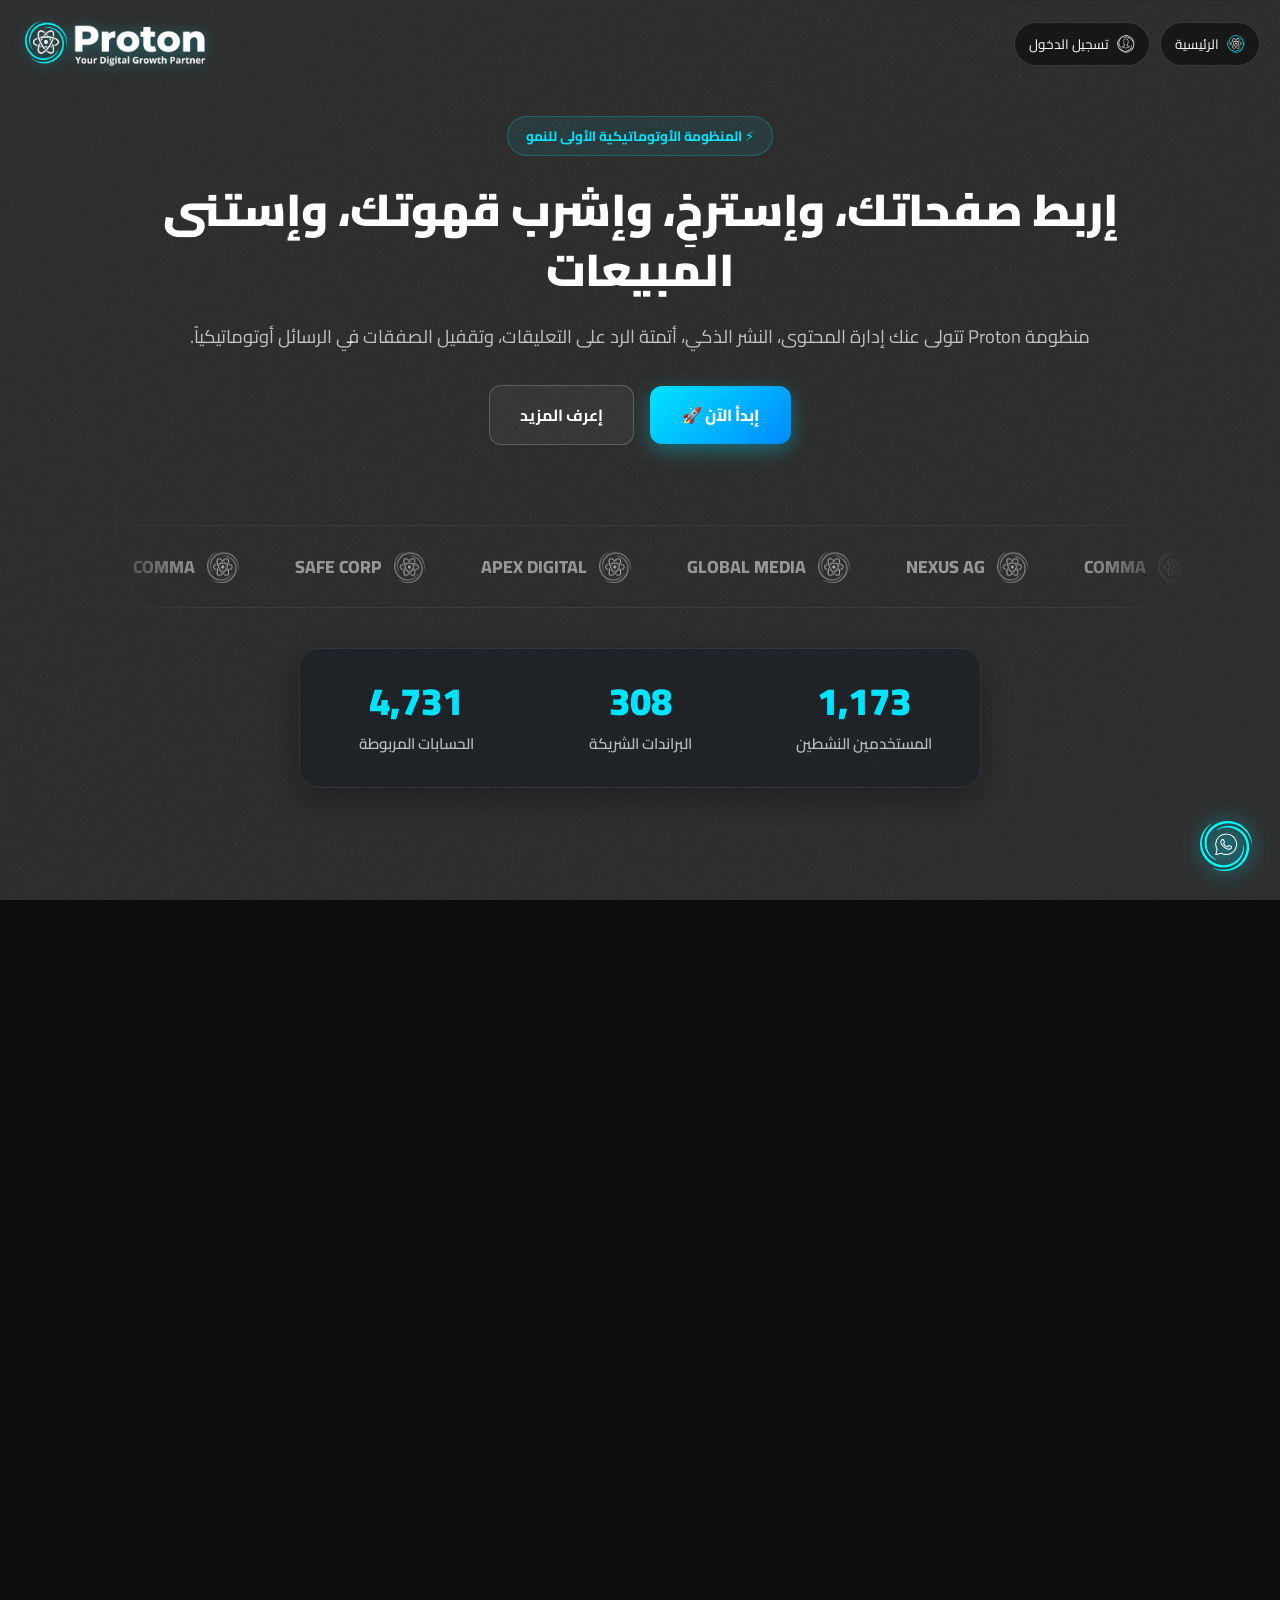
==== index.html @ 0155df87 "Update index.html" ====
<!DOCTYPE html>
<html lang="ar" dir="rtl">
<head>
    <meta charset="UTF-8">
    <meta name="viewport" content="width=device-width, initial-scale=1.0">
    <title>Proton - أتمتة أعمالك بأسلوب حديث</title>
    
    <!-- Favicon -->
    <link rel="icon" type="image/png" href="./favicon.webp">

    <!-- Google Fonts & Font Awesome -->
    <link rel="preconnect" href="https://fonts.googleapis.com">
    <link rel="preconnect" href="https://fonts.gstatic.com" crossorigin>
    <link href="https://fonts.googleapis.com/css2?family=Cairo:wght@400;600;700;800;900&display=swap" rel="stylesheet">
    <link rel="stylesheet" href="https://cdnjs.cloudflare.com/ajax/libs/font-awesome/6.5.1/css/all.min.css">
    <link rel="stylesheet" href="./style.css">
    
    <meta name="description" content="منظومة بروتون المتكاملة للهندسة الرقمية والنمو المتسارع. أتمتة النشر، الخطط التسويقية الاستراتيجية، وإدارة الصفقات للبراندات النخبوية.">
    <meta name="robots" content="index, follow">
    
    <style>
        * {
            box-sizing: border-box;
        }

        html, body {
            overflow-x: hidden !important;
            width: 100%;
            margin: 0;
            padding: 0;
            background-color: #0d1117;
            color: #fff;
            font-family: 'Cairo', sans-serif;
        }

        .main-container {
            max-width: 1280px;
            margin: 0 auto;
            padding: 0 1.2rem;
        }

        /* 1. قسم الهيرو سيكشن - تم توسيع العرض الأقصى محاذاةً مع بطاقات الإحصائيات والكروت */
        .hero-section {
            text-align: center;
            padding: 4rem 1rem 2.5rem 1rem;
            max-width: 1100px;
            margin: 0 auto;
        }

        .hero-badge {
            display: inline-block;
            background: rgba(0, 229, 255, 0.08);
            color: #00e5ff;
            border: 1px solid rgba(0, 229, 255, 0.25);
            padding: 6px 18px;
            border-radius: 30px;
            font-size: 0.85rem;
            font-weight: 700;
            margin-bottom: 1.5rem;
        }

        .hero-title {
            font-size: 2.8rem;
            font-weight: 900;
            line-height: 1.35;
            margin-bottom: 1.2rem;
            color: #ffffff;
        }

        .hero-subtitle {
            font-size: 1.15rem;
            color: rgba(255, 255, 255, 0.7);
            line-height: 1.8;
            margin-bottom: 2rem;
            max-width: 950px;
            margin-left: auto;
            margin-right: auto;
        }

        .hero-cta-group {
            display: flex;
            justify-content: center;
            align-items: center;
            gap: 1rem;
            margin-bottom: 2.5rem;
            flex-wrap: wrap;
        }

        .btn-start-now {
            background: linear-gradient(135deg, #00e5ff 0%, #0088ff 100%);
            color: #fff;
            padding: 14px 32px;
            border-radius: 12px;
            font-weight: 800;
            text-decoration: none;
            box-shadow: 0 6px 20px rgba(0, 229, 255, 0.35);
            transition: all 0.3s ease;
            display: inline-flex;
            align-items: center;
            gap: 8px;
        }

        .btn-start-now:hover {
            transform: translateY(-2px);
            box-shadow: 0 8px 25px rgba(0, 229, 255, 0.5);
        }

        .btn-learn-more {
            background: rgba(255, 255, 255, 0.05);
            color: #fff;
            border: 1px solid rgba(255, 255, 255, 0.2);
            padding: 14px 30px;
            border-radius: 12px;
            font-weight: 700;
            text-decoration: none;
            transition: all 0.3s ease;
        }

        .btn-learn-more:hover {
            background: rgba(255, 255, 255, 0.1);
            border-color: rgba(255, 255, 255, 0.4);
        }

        /* 2. شريط البراندات المتحرك - العرض الموسع المطابق للخط الأحمر */
        .brands-ticker-wrapper {
            width: 100%;
            max-width: 1100px;
            margin: 0 auto 2.5rem auto;
            overflow: hidden;
            padding: 1.5rem 0;
            border-top: 1px solid rgba(255, 255, 255, 0.06);
            border-bottom: 1px solid rgba(255, 255, 255, 0.06);
            mask-image: linear-gradient(to right, transparent, black 10%, black 90%, transparent);
            -webkit-mask-image: linear-gradient(to right, transparent, black 10%, black 90%, transparent);
        }

        .brands-track {
            display: flex;
            align-items: center;
            justify-content: space-between;
            gap: 3.5rem;
            width: max-content;
            animation: scrollTicker 25s linear infinite;
        }

        .brand-item {
            display: flex;
            align-items: center;
            gap: 12px;
            font-size: 1.1rem;
            font-weight: 800;
            color: rgba(255, 255, 255, 0.5);
            white-space: nowrap;
        }

        .brand-logo-img {
            height: 32px;
            width: auto;
            object-fit: contain;
            filter: grayscale(100%) opacity(0.6);
            transition: filter 0.3s ease;
        }

        .brand-item:hover .brand-logo-img {
            filter: grayscale(0%) opacity(1);
        }

        @keyframes scrollTicker {
            0% { transform: translateX(0); }
            100% { transform: translateX(50%); }
        }

        /* 3. العدادات الحية */
        .stats-counter-bar {
            display: flex;
            justify-content: space-around;
            align-items: center;
            background: rgba(22, 27, 34, 0.6);
            border: 1px solid #30363d;
            border-radius: 20px;
            padding: 1.8rem 1rem;
            margin-bottom: 4.5rem;
            gap: 1.5rem;
            flex-wrap: wrap;
            box-shadow: 0 10px 30px rgba(0,0,0,0.3);
        }

        .stat-card {
            text-align: center;
            flex: 1;
            min-width: 200px;
        }

        .stat-number {
            font-size: 2.4rem;
            font-weight: 900;
            color: #00e5ff;
            line-height: 1.2;
            margin-bottom: 0.3rem;
        }

        .stat-label {
            font-size: 0.95rem;
            color: rgba(255, 255, 255, 0.7);
            font-weight: 600;
        }

        /* 4. الكروت الضخمة الهيكلية */
        .big-cards-container {
            display: flex;
            flex-direction: column;
            gap: 3.5rem;
            margin-bottom: 5rem;
        }

        .n8n-big-card {
            background: #161b22;
            border: 1px solid #30363d;
            border-radius: 24px;
            padding: 2.5rem;
            display: flex;
            align-items: center;
            gap: 3rem;
            position: relative;
            overflow: hidden;
            box-shadow: 0 20px 40px rgba(0,0,0,0.5);
            opacity: 0;
            transform: translateY(40px);
            transition: transform 1s cubic-bezier(0.16, 1, 0.3, 1), opacity 1s ease;
        }

        .n8n-big-card.animate-in {
            opacity: 1;
            transform: translateY(0);
        }

        .card-content-side {
            flex: 1;
            z-index: 2;
        }

        .card-tags {
            display: flex;
            gap: 8px;
            margin-bottom: 1.2rem;
            flex-wrap: wrap;
        }

        .card-tag {
            background: rgba(255, 255, 255, 0.08);
            border: 1px solid rgba(255, 255, 255, 0.15);
            padding: 4px 12px;
            border-radius: 20px;
            font-size: 0.75rem;
            font-weight: 700;
            color: #8b949e;
        }

        .card-tag.active {
            background: rgba(0, 229, 255, 0.15);
            border-color: rgba(0, 229, 255, 0.4);
            color: #00e5ff;
        }

        .card-title {
            font-size: 1.9rem;
            font-weight: 800;
            margin-bottom: 1rem;
            line-height: 1.35;
        }

        .card-desc {
            font-size: 0.98rem;
            color: rgba(255, 255, 255, 0.7);
            line-height: 1.8;
            margin-bottom: 1.5rem;
        }

        /* لوحة العرض البصرية */
        .card-visual-side {
            flex: 1.4;
            background: #0d1117;
            border: 1px solid rgba(255, 255, 255, 0.1);
            border-radius: 18px;
            padding: 2.5rem 1.5rem;
            min-height: 340px;
            display: flex;
            align-items: center;
            justify-content: center;
            position: relative;
            background-image: radial-gradient(rgba(255, 255, 255, 0.12) 1px, transparent 1px);
            background-size: 16px 16px;
            width: 100%;
        }

        .workflow-canvas {
            display: flex;
            align-items: center;
            justify-content: center;
            width: 100%;
            position: relative;
            gap: 0;
            direction: rtl;
        }

        .node-box {
            background: #161b22;
            border: 1px solid #30363d;
            padding: 11px 16px;
            height: 42px; /* تثبيت الارتفاع لضبط المركز تماماً مع خطوط الـ SVG */
            border-radius: 12px;
            font-size: 0.85rem;
            font-weight: 700;
            display: flex;
            align-items: center;
            justify-content: center;
            gap: 8px;
            box-shadow: 0 8px 20px rgba(0,0,0,0.5);
            z-index: 2;
            white-space: nowrap;
            transition: border-color 0.3s;
        }

        .node-box:hover {
            border-color: rgba(0, 229, 255, 0.5);
        }

        .node-icon-img {
            width: 15px;
            height: 15px;
            object-fit: contain;
        }

        .node-connector-line {
            width: 50px;
            height: 2px;
            background: linear-gradient(270deg, #00e5ff, #0088ff);
            position: relative;
            flex-shrink: 0;
        }

        .node-connector-line::after {
            content: '';
            position: absolute;
            width: 6px;
            height: 6px;
            background: #00e5ff;
            border-radius: 50%;
            top: -2px;
            right: 50%;
            box-shadow: 0 0 8px #00e5ff;
        }

        /* ضبط الأبعاد الهندسية الدقيقة للخط القوسي لتتصل بمنتصف المستطيلات تماماً */
        .branch-tree-wrapper {
            display: flex;
            align-items: center;
            position: relative;
            width: 50px;
            height: 112px; /* الارتفاع الدقيق للتوسط الهيكلي */
            flex-shrink: 0;
        }

        .branch-lines-svg {
            width: 100%;
            height: 100%;
            overflow: visible;
        }

        /* تباعد رأسي مضبوط يضمن التماس بمنتصف الضلع الجانبي للمستطيل */
        .multi-branch-group {
            display: flex;
            flex-direction: column;
            gap: 28px;
            z-index: 2;
        }

        .mobile-connector, .mobile-branch-svg {
            display: none;
        }

        /* 5. قسم استراتيجية التسعير */
        .pricing-services-section {
            padding: 3rem 0 5rem 0;
            text-align: center;
        }

        .pricing-header h2 {
            font-size: 2.2rem;
            font-weight: 800;
            margin-bottom: 0.6rem;
        }

        .pricing-header p {
            color: rgba(255, 255, 255, 0.65);
            margin-bottom: 2.5rem;
        }

        .platform-pricing-card {
            background: #161b22;
            border: 1px solid #30363d;
            border-radius: 22px;
            padding: 2rem;
            max-width: 700px;
            margin: 0 auto;
            box-shadow: 0 15px 35px rgba(0,0,0,0.4);
            text-align: right;
        }

        .platform-card-header {
            display: flex;
            align-items: center;
            justify-content: space-between;
            border-bottom: 1px solid rgba(255,255,255,0.08);
            padding-bottom: 1rem;
            margin-bottom: 1.5rem;
        }

        .platform-title-group {
            display: flex;
            align-items: center;
            gap: 12px;
        }

        .platform-title-group h3 {
            margin: 0;
            font-size: 1.3rem;
            font-weight: 800;
        }

        .platform-icon-badge {
            width: 38px;
            height: 38px;
            background: rgba(255,255,255,0.05);
            border: 1px solid rgba(255,255,255,0.15);
            border-radius: 50%;
            display: flex;
            align-items: center;
            justify-content: center;
            font-size: 1.2rem;
        }

        .service-item-row {
            display: flex;
            align-items: center;
            justify-content: space-between;
            background: #0d1117;
            border: 1px solid rgba(255,255,255,0.08);
            padding: 14px 18px;
            border-radius: 14px;
            margin-bottom: 1rem;
            gap: 15px;
        }

        .service-info {
            display: flex;
            align-items: flex-start;
            gap: 10px;
            font-size: 0.95rem;
        }

        .service-text-group {
            display: flex;
            flex-direction: column;
            gap: 4px;
        }

        .service-title {
            font-weight: 800;
            color: #ffffff;
        }

        .service-subtext {
            color: #7ee787;
            font-size: 0.75rem;
            font-weight: 700;
            margin: 0;
            line-height: 1.4;
        }

        .service-price-tag {
            color: #00e5ff;
            font-weight: 800;
            font-size: 1.1rem;
            white-space: nowrap;
            align-self: flex-start;
            margin-top: 2px;
        }

        /* تخصيص شريط التمرير (Scrollbar) */
        ::-webkit-scrollbar {
            width: 8px;
        }

        ::-webkit-scrollbar-track {
            background: transparent !important;
        }

        ::-webkit-scrollbar-thumb {
            background: rgba(255, 255, 255, 0.15);
            border: 1px solid rgba(255, 255, 255, 0.2);
            border-radius: 10px;
        }

        ::-webkit-scrollbar-thumb:hover {
            background: rgba(255, 255, 255, 0.25);
            border-color: rgba(255, 255, 255, 0.4);
        }

        /* التكيف الرأسي للموبايل */
        @media (max-width: 992px) {
            .n8n-big-card {
                flex-direction: column;
                padding: 1.8rem 1.2rem;
                gap: 2rem;
            }
            
            .hero-title {
                font-size: 1.8rem;
            }

            .card-visual-side {
                width: 100%;
                padding: 1.8rem 0.8rem;
            }

            .workflow-canvas {
                flex-direction: column !important;
                align-items: center !important;
                width: 100%;
                gap: 0;
            }

            .node-connector-line, .branch-tree-wrapper {
                display: none !important;
            }

            .mobile-connector {
                display: block !important;
                width: 2px;
                height: 24px;
                background: linear-gradient(180deg, #00e5ff, #0088ff);
                margin: 0 auto;
                position: relative;
            }

            .mobile-connector::after {
                content: '';
                position: absolute;
                width: 6px;
                height: 6px;
                background: #00e5ff;
                border-radius: 50%;
                left: -2px;
                top: 50%;
                transform: translateY(-50%);
                box-shadow: 0 0 6px #00e5ff;
            }

            .mobile-branch-svg {
                display: block !important;
                width: 100%;
                max-width: 260px;
                height: 32px;
                margin: 0 auto;
            }

            .node-box {
                width: 100%;
                max-width: 220px;
                text-align: center;
                height: auto;
            }

            .multi-branch-group {
                display: flex !important;
                flex-direction: row !important;
                justify-content: center !important;
                gap: 10px !important;
                width: 100%;
                max-width: 320px;
            }

            .multi-branch-group .node-box {
                flex: 1;
                font-size: 0.72rem;
                padding: 9px 6px;
                max-width: 150px;
            }

            .service-item-row {
                flex-direction: row;
                align-items: center;
                justify-content: space-between;
            }

            .service-price-tag {
                align-self: flex-start;
                margin-top: 2px;
            }
        }
    </style>
</head>
<body>

    <div class="top-header"></div>

    <div class="main-container">

        <!-- 1. الهيرو سيكشن الموسع والمحاذى بامتياز -->
        <section class="hero-section">
            <div class="hero-badge">⚡ المنظومة الأوتوماتيكية الأولى للنمو</div>
            <h1 class="hero-title">إربط صفحاتك، وإسترخِ، وإشرب قهوتك، وإستنى المبيعات</h1>
            <p class="hero-subtitle">
                منظومة Proton تتولى عنك إدارة المحتوى، النشر الذكي، أتمتة الرد على التعليقات، وتقفيل الصفقات في الرسائل أوتوماتيكياً.
            </p>
            <div class="hero-cta-group">
                <a href="./connect-social.html" class="btn-start-now">إبدأ الآن 🚀</a>
                <a href="#workflow-section" class="btn-learn-more">إعرف المزيد</a>
            </div>
        </section>

        <!-- 2. شريط البراندات المتحرك بنفس العرض الموسع محاذاة للخط الأحمر -->
        <div class="brands-ticker-wrapper">
            <div class="brands-track">
                <div class="brand-item"><img src="./logo_icon.webp" class="brand-logo-img" alt="Brand 1" onerror="this.style.display='none'"> COMMA</div>
                <div class="brand-item"><img src="./logo_icon.webp" class="brand-logo-img" alt="Brand 2" onerror="this.style.display='none'"> NEXUS AG</div>
                <div class="brand-item"><img src="./logo_icon.webp" class="brand-logo-img" alt="Brand 3" onerror="this.style.display='none'"> GLOBAL MEDIA</div>
                <div class="brand-item"><img src="./logo_icon.webp" class="brand-logo-img" alt="Brand 4" onerror="this.style.display='none'"> APEX DIGITAL</div>
                <div class="brand-item"><img src="./logo_icon.webp" class="brand-logo-img" alt="Brand 5" onerror="this.style.display='none'"> SAFE CORP</div>
                <div class="brand-item"><img src="./logo_icon.webp" class="brand-logo-img" alt="Brand 1" onerror="this.style.display='none'"> COMMA</div>
                <div class="brand-item"><img src="./logo_icon.webp" class="brand-logo-img" alt="Brand 2" onerror="this.style.display='none'"> NEXUS AG</div>
            </div>
        </div>

        <!-- 3. عداد الإحصائيات الحية -->
        <div class="stats-counter-bar">
            <div class="stat-card">
                <div class="stat-number" id="counter-users">0</div>
                <div class="stat-label">المستخدمين النشطين</div>
            </div>
            <div class="stat-card">
                <div class="stat-number" id="counter-brands">0</div>
                <div class="stat-label">البراندات الشريكة</div>
            </div>
            <div class="stat-card">
                <div class="stat-number" id="counter-accounts">0</div>
                <div class="stat-label">الحسابات المربوطة</div>
            </div>
        </div>

        <!-- 4. الكروت الضخمة الهيكلية -->
        <section id="workflow-section" class="big-cards-container">

            <!-- كارت 1: النشر والرد الفوري -->
            <div class="n8n-big-card">
                <div class="card-content-side">
                    <div class="card-tags">
                        <span class="card-tag active">PUBLISHING</span>
                        <span class="card-tag">AUTO-DM</span>
                        <span class="card-tag">AI-RESPONSE</span>
                    </div>
                    <h2 class="card-title">كيف تتم أتمتة دورة النشر والرد الفوري مع Proton؟</h2>
                    <p class="card-desc">
                        بمجرد جدولة المحتوى، تقوم المنظومة بنشره في الأوقات المثالية، والرد اللحظي على كل تعليق وإرسال التفاصيل فوراً إلى الرسائل الخاصة بالعميل.
                    </p>
                    <a href="./publishing-automation.html" class="btn-link-action" style="color: #00e5ff; text-decoration: none; font-weight: 700;">شاهد التفاصيل <i class="fa-solid fa-arrow-left"></i></a>
                </div>
                <div class="card-visual-side">
                    <div class="workflow-canvas">
                        <div class="node-box">
                            <img src="./home.png" class="node-icon-img" alt="Logo" onerror="this.src='./favicon.png'">
                            منشور جديد
                        </div>

                        <div class="mobile-connector"></div>
                        <div class="node-connector-line"></div>

                        <div class="node-box">
                            <img src="./home.png" class="node-icon-img" alt="Logo" onerror="this.src='./favicon.png'">
                            تحليل التعليق
                        </div>

                        <svg class="mobile-branch-svg" viewBox="0 0 200 32" fill="none">
                            <path d="M100 0 L100 12 C100 22, 40 12, 40 32" stroke="#00e5ff" stroke-width="2"/>
                            <path d="M100 0 L100 12 C100 22, 160 12, 160 32" stroke="#00e5ff" stroke-width="2"/>
                            <circle cx="100" cy="0" r="3" fill="#00e5ff"/>
                        </svg>

                        <!-- القوس التشعبي بدقة متناهية يتصل بمنتصف المستطيلات تماماً -->
                        <div class="branch-tree-wrapper">
                            <svg class="branch-lines-svg" viewBox="0 0 50 112" fill="none">
                                <path d="M0 21 C 50 21, 25 56, 50 56" stroke="#00e5ff" stroke-width="2" />
                                <path d="M0 91 C 50 91, 25 56, 50 56" stroke="#00e5ff" stroke-width="2" />
                                <circle cx="50" cy="56" r="3.5" fill="#00e5ff" />
                            </svg>
                        </div>

                        <div class="multi-branch-group">
                            <div class="node-box">
                                <img src="./home.png" class="node-icon-img" alt="Logo" onerror="this.src='./favicon.png'">
                                إرسال DM
                            </div>
                            <div class="node-box">
                                <img src="./home.png" class="node-icon-img" alt="Logo" onerror="this.src='./favicon.png'">
                                إرسال رابط
                            </div>
                        </div>
                    </div>
                </div>
            </div>

            <!-- كارت 2: إدارة المبيعات وتقفيل الصفقات -->
            <div class="n8n-big-card">
                <div class="card-content-side">
                    <div class="card-tags">
                        <span class="card-tag active">SALES PIPELINE</span>
                        <span class="card-tag">CONVERSION</span>
                    </div>
                    <h2 class="card-title">أتمتة المحادثات وتقفيل الصفقات بدون تدخل بشري</h2>
                    <p class="card-desc">
                        نظام ذكي يحلل استفسارات العميل داخل الرسائل، ويقدم له الحلول المناسبة فوراً للوصول لمرحلة إتمام الشراء بكفاءة وسرعة.
                    </p>
                    <a href="./deals-automation.html" class="btn-link-action" style="color: #00e5ff; text-decoration: none; font-weight: 700;">استكشف نظام الصفقات <i class="fa-solid fa-arrow-left"></i></a>
                </div>
                <div class="card-visual-side">
                    <div class="workflow-canvas">
                        <div class="node-box">
                            <img src="./home.png" class="node-icon-img" alt="Logo" onerror="this.src='./favicon.png'">
                            رسالة العميل
                        </div>

                        <div class="mobile-connector"></div>
                        <div class="node-connector-line"></div>

                        <div class="node-box">
                            <img src="./home.png" class="node-icon-img" alt="Logo" onerror="this.src='./favicon.png'">
                            تحديد الاحتياج
                        </div>

                        <div class="mobile-connector"></div>
                        <div class="node-connector-line"></div>

                        <div class="node-box">
                            <img src="./home.png" class="node-icon-img" alt="Logo" onerror="this.src='./favicon.png'">
                            رد آلي فوري
                        </div>

                        <svg class="mobile-branch-svg" viewBox="0 0 200 32" fill="none">
                            <path d="M100 0 L100 12 C100 22, 40 12, 40 32" stroke="#00e5ff" stroke-width="2"/>
                            <path d="M100 0 L100 12 C100 22, 160 12, 160 32" stroke="#00e5ff" stroke-width="2"/>
                            <circle cx="100" cy="0" r="3" fill="#00e5ff"/>
                        </svg>

                        <!-- القوس التشعبي بدقة متناهية يتصل بمنتصف المستطيلات تماماً -->
                        <div class="branch-tree-wrapper">
                            <svg class="branch-lines-svg" viewBox="0 0 50 112" fill="none">
                                <path d="M0 21 C 50 21, 25 56, 50 56" stroke="#00e5ff" stroke-width="2" />
                                <path d="M0 91 C 50 91, 25 56, 50 56" stroke="#00e5ff" stroke-width="2" />
                                <circle cx="50" cy="56" r="3.5" fill="#00e5ff" />
                            </svg>
                        </div>

                        <div class="multi-branch-group">
                            <div class="node-box">
                                <img src="./home.png" class="node-icon-img" alt="Logo" onerror="this.src='./favicon.png'">
                                إرسال الفاتورة
                            </div>
                            <div class="node-box" style="border-color: #00e5ff;">
                                <img src="./home.png" class="node-icon-img" alt="Logo" onerror="this.src='./favicon.png'">
                                صفقة ناجحة 🎉
                            </div>
                        </div>
                    </div>
                </div>
            </div>

        </section>

        <!-- 5. قسم استراتيجية التسعير -->
        <section class="pricing-services-section">
            <div class="pricing-header">
                <h2>استراتيجية التسعير والخدمات</h2>
                <p>حدد الخدمات المطلوبة لكل منصة على حدة بدقة ومرونة كاملة</p>
            </div>

            <div class="platform-pricing-card">
                <div class="platform-card-header">
                    <div class="platform-title-group">
                        <div class="platform-icon-badge"><i class="fa-brands fa-tiktok" style="color:#00e5ff;"></i></div>
                        <h3>تحديد خدمات المنصة</h3>
                    </div>
                    <span style="color: #7ee787; font-size: 0.85rem; font-weight: 700;">تسعير شهري</span>
                </div>

                <div class="service-item-row">
            <div class="service-info">
                <div class="service-text-group">
                    <span class="service-title">
                        <img src="./Blog-W.webp" class="service-icon" alt="Check" style="width: 18px; height: 18px; margin-left: 8px; vertical-align: middle;">
                        إدارة المحتوى
                    </span>
                    <p class="service-subtext">يشمل خطة وكتابة المحتوى والنشر</p>
                </div>
            </div>
            <div class="service-price-tag">EGP 5000</div>
        </div>

                <div class="service-item-row">
                    <div class="service-info">
                        <i class="fa-solid fa-square-check" style="color: #00e5ff; margin-top: 3px;"></i>
                        <div class="service-text-group">
                            <span class="service-title">إدارة الريلز</span>
                            <p class="service-subtext">يشمل التصوير والمونتاج والمؤثرات</p>
                        </div>
                    </div>
                    <div class="service-price-tag">EGP 1500 / ريل</div>
                </div>

                <div class="service-item-row">
                    <div class="service-info">
                        <i class="fa-solid fa-square-check" style="color: #00e5ff; margin-top: 3px;"></i>
                        <div class="service-text-group">
                            <span class="service-title">إدارة التعليقات</span>
                            <p class="service-subtext">يشمل التفاعل والرد على التعليقات</p>
                        </div>
                    </div>
                    <div class="service-price-tag">EGP 3000</div>
                </div>

                <div class="service-item-row">
                    <div class="service-info">
                        <i class="fa-solid fa-square-check" style="color: #00e5ff; margin-top: 3px;"></i>
                        <div class="service-text-group">
                            <span class="service-title">إدارة الرسائل</span>
                            <p class="service-subtext">يشمل التحليل والرد وتقفيل المبيعات</p>
                        </div>
                    </div>
                    <div class="service-price-tag">EGP 4500</div>
                </div>

                <a href="./connect-social.html" class="btn-start-now" style="width: 100%; justify-content: center; margin-top: 1.5rem; box-sizing: border-box;">ابدأ التجربة الآن 🚀</a>
            </div>
        </section>

    </div>

    <footer>
        <div id="footer-container"></div>
    </footer>

    <!-- سكربت الحركة والعدادات -->
    <script>
        document.addEventListener("DOMContentLoaded", function() {
            const cards = document.querySelectorAll('.n8n-big-card');
            const observer = new IntersectionObserver((entries) => {
                entries.forEach(entry => {
                    if (entry.isIntersecting) {
                        entry.target.classList.add('animate-in');
                    }
                });
            }, { threshold: 0.1 });

            cards.forEach(card => observer.observe(card));

            function animateCounter(id, start, end, duration) {
                let obj = document.getElementById(id);
                if(!obj) return;
                let range = end - start;
                let minTimer = 50;
                let stepTime = Math.abs(Math.floor(duration / range));
                stepTime = Math.max(stepTime, minTimer);
                let startTime = new Date().getTime();
                let endTime = startTime + duration;
                let timer;

                function run() {
                    let now = new Date().getTime();
                    let remaining = Math.max((endTime - now) / duration, 0);
                    let value = Math.round(end - (remaining * range));
                    obj.innerHTML = value.toLocaleString();
                    if (value == end) {
                        clearInterval(timer);
                    }
                }

                timer = setInterval(run, stepTime);
                run();
            }

            animateCounter("counter-users", 0, 1420, 2000);
            animateCounter("counter-brands", 0, 385, 2000);
            animateCounter("counter-accounts", 0, 5910, 2000);
        });

        fetch('footer.html')
            .then(response => response.text())
            .then(data => { document.getElementById('footer-container').innerHTML = data; });
    </script>
    <script src="./whatsapp-widget.js" defer></script>
    <script src="./header.js" defer></script>
    <script src="./auth-guard.js"></script>

</body>
</html>
---- style.css ----
/* ===================================================
   Proton Global Design System & Variables
   ================================================   */
:root {
    --bg-color: #0d0d0d;
    --text-color: #ffffff;
    --primary-gradient: linear-gradient(135deg, #0047ab, #00e5ff);
    --accent-cyan: #00e5ff;
    --card-bg: rgba(18, 18, 18, 0.88);
    --card-border: rgba(255, 255, 255, 0.12);
    --input-bg: rgba(0, 0, 0, 0.4);
    --input-border: rgba(255, 255, 255, 0.15);
    --font-stack: 'Open Sans', 'Cairo', system-ui, -apple-system, sans-serif;
}

/* Base Resets */
*, button, input, select, textarea {
    margin: 0;
    padding: 0;
    box-sizing: border-box;
    font-family: var(--font-stack) !important;
}

html, body {
    min-height: 100vh;
    height: 100%;
    width: 100%;
    background-color: var(--bg-color);
    color: var(--text-color);
    overflow-x: hidden;
    -webkit-text-size-adjust: 100%;
    -moz-text-size-adjust: 100%;
    text-size-adjust: 100%;
}

/* تثبيت الخلفية على مستوى الـ body لكي تظل ثابتة تماماً ولا تتحرك مع المحتوى ولا يظهر سواد بالأسفل */
body {
    background: var(--bg-color) url('./o_bg.webp') center/cover no-repeat fixed !important;
}

/* Main Container Layout */
.main-container {
    min-height: 100vh;
    height: auto !important;
    width: 100%;
    display: flex;
    flex-direction: column;
    justify-content: space-between;
    align-items: center;
    padding: 2rem 1.5rem 1rem 1.5rem;
    /* يتم إزالة الخلفية من هنا لكي لا تتكرر أو تتحرك، وتعتمد على الـ body الثابت */
    background: transparent !important; 
}

/* Top Header */
.top-header {
    width: 100%;
    max-width: 1200px;
    display: flex;
    justify-content: space-between;
    align-items: center;
    padding: 10px 20px;
    z-index: 20;
}

/* Center Content Wrapper */
.center-content {
    flex: 1;
    display: flex;
    flex-direction: column;
    justify-content: center;
    align-items: center;
    width: 100%;
    max-width: 620px;
    margin: 1rem auto;
    z-index: 10;
}

/* Cards Glassmorphism */
.connect-card, .dashboard-card, .auth-card, .onboarding-card, .login-box {
    width: 100%;
    background: var(--card-bg);
    backdrop-filter: blur(14px);
    -webkit-backdrop-filter: blur(14px);
    border: 1px solid var(--card-border);
    border-radius: 16px;
    padding: 2.5rem 2rem;
    box-shadow: 0 8px 32px rgba(0, 0, 0, 0.6);
    text-align: center;
}

.card-header {
    text-align: center;
    margin-bottom: 1.5rem;
}

.card-title {
    font-size: 1.5rem;
    font-weight: 700;
    margin-bottom: 0.8rem;
}

.card-subtitle {
    font-size: 0.92rem;
    color: rgba(255, 255, 255, 0.7);
    line-height: 1.7;
    max-width: 480px;
    margin: 0 auto 2rem auto;
}

/* Login Overlay */
.login-overlay {
    position: fixed;
    top: 0;
    left: 0;
    width: 100%;
    height: 100%;
    background: rgba(13, 13, 13, 0.95);
    backdrop-filter: blur(10px);
    display: flex;
    justify-content: center;
    align-items: center;
    z-index: 2000;
}

.login-box {
    max-width: 400px;
    text-align: center;
}

.login-box h2 {
    font-size: 1.5rem;
    margin-bottom: 0.5rem;
    color: var(--accent-cyan);
}

.login-box p {
    font-size: 0.85rem;
    color: rgba(255, 255, 255, 0.6);
    margin-bottom: 1.5rem;
}

/* Form Controls & Inputs */
.form-group, .input-group {
    margin-bottom: 1.2rem;
    text-align: right;
    width: 100%;
}

.form-group label, .input-group label {
    display: block;
    font-size: 0.85rem;
    color: rgba(255, 255, 255, 0.8);
    margin-bottom: 0.4rem;
}

.form-control, .input-group input {
    width: 100%;
    padding: 12px 14px;
    background: var(--input-bg);
    border: 1px solid var(--input-border);
    border-radius: 8px;
    color: #fff;
    font-size: 0.95rem;
    outline: none;
    text-align: right;
    transition: border-color 0.2s ease;
}

.form-control:focus, .input-group input:focus {
    border-color: var(--accent-cyan);
}

select.form-control option {
    background-color: #1a1a1a;
    color: #fff;
}

/* Social Login Buttons */
.social-buttons {
    display: flex;
    flex-direction: column;
    gap: 0.8rem;
    margin-bottom: 1.5rem;
}

.btn-social {
    width: 100%;
    padding: 10px 16px;
    border-radius: 8px;
    border: 1px solid rgba(255, 255, 255, 0.15);
    background: rgba(255, 255, 255, 0.05);
    color: #fff;
    font-size: 0.95rem;
    cursor: pointer;
    display: flex;
    align-items: center;
    justify-content: center;
    gap: 10px;
    transition: all 0.25s ease;
}

.btn-social:hover {
    background: rgba(255, 255, 255, 0.12);
    border-color: rgba(255, 255, 255, 0.3);
    transform: translateY(-1px);
}

/* Fix social icons size in auth page */
.btn-social img {
    width: 20px !important;
    height: 20px !important;
    object-fit: contain;
}

/* Divider */
.divider {
    display: flex;
    align-items: center;
    text-align: center;
    margin: 1.5rem 0;
    color: rgba(255, 255, 255, 0.4);
    font-size: 0.85rem;
}

.divider::before, .divider::after {
    content: '';
    flex: 1;
    border-bottom: 1px solid rgba(255, 255, 255, 0.1);
}

.divider:not(:empty)::before {
    margin-left: .5em;
}

.divider:not(:empty)::after {
    margin-right: .5em;
}

/* Admin Specific Buttons & Header */
.page-title {
    font-size: 1.4rem;
    font-weight: 700;
    color: #fff;
    display: flex;
    align-items: center;
    gap: 0.5rem;
}

.page-title span {
    color: var(--accent-cyan);
}

.btn-logout {
    padding: 8px 16px;
    background: rgba(255, 77, 77, 0.15);
    border: 1px solid #ff4d4d;
    color: #ff4d4d;
    border-radius: 8px;
    cursor: pointer;
    font-size: 0.82rem;
    transition: all 0.2s;
}

.btn-logout:hover {
    background: #ff4d4d;
    color: #fff;
}

/* Onboarding Steps */
.step {
    display: none;
}

.step.active {
    display: block;
}

.step-title-badge {
    display: inline-block;
    background: rgba(0, 229, 255, 0.1);
    color: var(--accent-cyan);
    padding: 4px 10px;
    border-radius: 6px;
    font-size: 0.8rem;
    font-weight: 600;
    margin-bottom: 1rem;
    border: 1px solid rgba(0, 229, 255, 0.2);
}

.form-row {
    display: flex;
    gap: 1rem;
    width: 100%;
}

.form-row .form-group {
    flex: 1;
}

.color-picker-wrapper {
    display: flex;
    align-items: center;
    gap: 10px;
}

.color-picker-input {
    width: 45px;
    height: 40px;
    padding: 0;
    border: none;
    border-radius: 6px;
    cursor: pointer;
    background: transparent;
}

.file-box {
    border: 1px dashed rgba(255, 255, 255, 0.25);
    padding: 12px;
    border-radius: 8px;
    background: rgba(255, 255, 255, 0.02);
    text-align: center;
    cursor: pointer;
    transition: background 0.2s ease;
}

.file-box:hover {
    background: rgba(255, 255, 255, 0.06);
}

.file-box input[type="file"] {
    display: none;
}

.file-box-label {
    font-size: 0.8rem;
    color: rgba(255, 255, 255, 0.7);
    cursor: pointer;
    display: block;
}

.business-card-section {
    background: rgba(0, 229, 255, 0.04);
    border: 1px dashed rgba(0, 229, 255, 0.3);
    border-radius: 10px;
    padding: 1rem;
    margin-top: 1rem;
}

.identity-options-box {
    background: rgba(255, 255, 255, 0.03);
    border: 1px solid rgba(255, 255, 255, 0.1);
    border-radius: 12px;
    padding: 1.5rem;
    text-align: center;
    margin-bottom: 1.2rem;
}

.identity-options-box p {
    font-size: 0.95rem;
    color: rgba(255, 255, 255, 0.95);
    margin-bottom: 1.4rem;
    font-weight: 600;
}

.identity-action-stack {
    display: flex;
    flex-direction: column;
    gap: 0.9rem;
    align-items: stretch;
    max-width: 380px;
    margin: 0 auto;
}

.progress-container {
    width: 100%;
    height: 6px;
    background: rgba(255, 255, 255, 0.1);
    border-radius: 10px;
    margin-bottom: 1.8rem;
    overflow: hidden;
}

.progress-bar {
    height: 100%;
    width: 25%;
    background: var(--primary-gradient);
    transition: width 0.3s ease;
}

/* Buttons */
.btn-submit, .btn-checkout, .btn-login, .action-link, .btn-has-identity {
    width: 100%;
    padding: 12px;
    border-radius: 8px;
    border: none;
    background: var(--primary-gradient);
    color: #fff;
    font-size: 0.95rem;
    font-weight: 600;
    cursor: pointer;
    transition: opacity 0.2s ease, transform 0.2s ease;
    text-align: center;
    text-decoration: none;
    display: inline-flex;
    justify-content: center;
    align-items: center;
    gap: 8px;
}

.btn-submit:hover, .btn-checkout:hover, .btn-login:hover, .action-link:hover, .btn-has-identity:hover {
    opacity: 0.9;
    transform: translateY(-1px);
}

.btn-skip, .btn-secondary, .btn-skip-identity {
    padding: 12px 20px;
    border-radius: 8px;
    border: 1px solid rgba(255, 255, 255, 0.2);
    background: transparent;
    color: rgba(255, 255, 255, 0.7);
    font-size: 0.88rem;
    cursor: pointer;
    text-decoration: none;
    text-align: center;
}

.btn-pro-request {
    background: linear-gradient(135deg, #ff8c00, #ffea00);
    color: #000;
    border: none;
    padding: 14px 18px;
    border-radius: 8px;
    font-size: 0.98rem;
    font-weight: 700;
    cursor: pointer;
    box-shadow: 0 4px 15px rgba(255, 140, 0, 0.3);
    width: 100%;
    text-align: center;
}

.btn-group {
    display: flex;
    gap: 1rem;
    margin-top: 1.8rem;
}

/* Platforms List & Connect */
.platforms-list {
    display: flex;
    flex-direction: column;
    gap: 1rem;
    margin-bottom: 1.5rem;
}

.platform-item {
    display: flex;
    align-items: center;
    justify-content: space-between;
    background: rgba(255, 255, 255, 0.03);
    border: 1px solid rgba(255, 255, 255, 0.1);
    padding: 1rem;
    border-radius: 12px;
    gap: 1rem;
}

.platform-info {
    display: flex;
    align-items: center;
    gap: 0.9rem;
    flex: 1;
}

.platform-icon {
    width: 40px;
    height: 40px;
    object-fit: contain;
    border-radius: 8px;
    flex-shrink: 0;
}

.platform-text h4 {
    font-size: 0.95rem;
    font-weight: 600;
    margin-bottom: 0.2rem;
    direction: ltr;
    unicode-bidi: embed;
    text-align: right;
}

.platform-text p {
    font-size: 0.75rem;
    color: rgba(255, 255, 255, 0.55);
}

.platform-actions-group {
    display: flex;
    gap: 0.5rem;
    align-items: center;
}

.btn-connect {
    padding: 10px 16px;
    border-radius: 8px;
    border: 1px solid var(--accent-cyan);
    background: rgba(0, 229, 255, 0.1);
    color: var(--accent-cyan);
    font-size: 0.82rem;
    font-weight: 600;
    cursor: pointer;
    transition: all 0.2s ease;
    white-space: nowrap;
}

.btn-connect:hover:not(:disabled) {
    background: var(--accent-cyan);
    color: #000;
    box-shadow: 0 0 12px rgba(0, 229, 255, 0.4);
}

.btn-connect:disabled {
    border-color: rgba(255, 255, 255, 0.15);
    background: rgba(255, 255, 255, 0.02);
    color: rgba(255, 255, 255, 0.3);
    cursor: not-allowed;
}

.btn-connect.connected {
    background: rgba(46, 204, 113, 0.15);
    border-color: #2ecc71;
    color: #2ecc71;
}

.btn-disconnect {
    padding: 10px 12px;
    border-radius: 8px;
    border: 1px solid rgba(231, 76, 60, 0.4);
    background: rgba(231, 76, 60, 0.1);
    color: #e74c3c;
    font-size: 0.8rem;
    cursor: pointer;
    transition: all 0.2s ease;
    display: none;
    white-space: nowrap;
}

.btn-disconnect:hover {
    background: #e74c3c;
    color: #fff;
}

.brand-select-input {
    background: #1a1a2e;
    color: #fff;
    border: 1px solid rgba(0, 229, 255, 0.4);
    border-radius: 8px;
    padding: 8px 12px;
    font-size: 0.85rem;
    outline: none;
    cursor: pointer;
    max-width: 200px;
    width: 100%;
}

.total-summary-box {
    display: flex;
    justify-content: space-between;
    align-items: center;
    background: rgba(0, 229, 255, 0.05);
    border: 1px dashed rgba(0, 229, 255, 0.3);
    border-radius: 10px;
    padding: 0.9rem 1.2rem;
    margin-bottom: 1.5rem;
    gap: 0.5rem;
}

.total-title {
    font-size: 0.88rem;
    color: rgba(255, 255, 255, 0.85);
}

.total-amount {
    font-size: 1.1rem;
    font-weight: 700;
    color: var(--accent-cyan);
}

.actions-group {
    display: flex;
    gap: 1rem;
}

/* Modal Popup Styling */
.modal-overlay {
    position: fixed;
    top: 0;
    left: 0;
    width: 100%;
    height: 100%;
    background: rgba(0, 0, 0, 0.82);
    backdrop-filter: blur(8px);
    display: none;
    justify-content: center;
    align-items: center;
    z-index: 1000;
    padding: 1rem;
}

.modal-box {
    background: #181818;
    border: 1px solid rgba(255, 255, 255, 0.15);
    border-radius: 14px;
    padding: 1.8rem;
    max-width: 480px;
    width: 100%;
    box-shadow: 0 10px 30px rgba(0,0,0,0.8);
}

.modal-header-info {
    display: flex;
    align-items: center;
    gap: 1rem;
    margin-bottom: 1.2rem;
    border-bottom: 1px solid rgba(255,255,255,0.1);
    padding-bottom: 1rem;
}

.modal-header-info img {
    width: 42px;
    height: 42px;
}

.modal-header-info h3 {
    font-size: 1.1rem;
}

.services-options {
    display: flex;
    flex-direction: column;
    gap: 0.9rem;
    margin-bottom: 1.5rem;
    text-align: right;
}

.service-row {
    display: flex;
    align-items: center;
    justify-content: space-between;
    background: rgba(255, 255, 255, 0.04);
    padding: 0.75rem 1rem;
    border-radius: 8px;
    border: 1px solid rgba(255, 255, 255, 0.08);
}

.service-left {
    display: flex;
    align-items: center;
    gap: 0.6rem;
    font-size: 0.85rem;
}

.service-left input[type="checkbox"] {
    width: 16px;
    height: 16px;
    accent-color: var(--accent-cyan);
    cursor: pointer;
}

.service-price {
    font-size: 0.83rem;
    color: var(--accent-cyan);
    font-weight: 600;
}

.modal-actions {
    display: flex;
    gap: 0.8rem;
}

/* Admin Dashboard Tables */
.dashboard-card {
    max-width: 1200px !important;
}

.table-responsive {
    width: 100%;
    overflow-x: auto;
}

table {
    width: 100%;
    border-collapse: collapse;
    text-align: center;
    min-width: 950px;
}

th, td {
    padding: 1rem 0.6rem;
    border-bottom: 1px solid rgba(255, 255, 255, 0.08);
    font-size: 0.85rem;
}

th {
    background: rgba(255, 255, 255, 0.03);
    color: var(--accent-cyan);
    font-weight: 600;
    white-space: nowrap;
}

td {
    color: rgba(255, 255, 255, 0.85);
    vertical-align: middle;
}

tr.frozen-row {
    opacity: 0.45;
    background: rgba(255, 255, 255, 0.01);
}

.client-id-badge {
    font-family: monospace !important;
    background: rgba(0, 229, 255, 0.1);
    color: var(--accent-cyan);
    padding: 4px 8px;
    border-radius: 6px;
    border: 1px solid rgba(0, 229, 255, 0.2);
    font-size: 0.8rem;
    font-weight: bold;
}

.client-info {
    text-align: right;
}

.client-name {
    font-weight: 600;
    color: #fff;
    display: block;
}

.client-phone {
    font-size: 0.75rem;
    color: rgba(255, 255, 255, 0.5);
}

.platform-badge {
    display: inline-flex;
    align-items: center;
    gap: 0.4rem;
    padding: 4px 10px;
    background: rgba(255, 255, 255, 0.05);
    border: 1px solid rgba(255, 255, 255, 0.1);
    border-radius: 20px;
    font-size: 0.78rem;
}

.switch {
    position: relative;
    display: inline-block;
    width: 44px;
    height: 22px;
}

.switch input {
    opacity: 0;
    width: 0;
    height: 0;
}

.slider {
    position: absolute;
    cursor: pointer;
    top: 0; left: 0; right: 0; bottom: 0;
    background-color: rgba(255, 255, 255, 0.2);
    transition: .3s;
    border-radius: 22px;
}

.slider:before {
    position: absolute;
    content: "";
    height: 16px;
    width: 16px;
    left: 3px;
    bottom: 3px;
    background-color: white;
    transition: .3s;
    border-radius: 50%;
}

input:checked + .slider {
    background-color: #2ecc71;
    box-shadow: 0 0 8px rgba(46, 204, 113, 0.4);
}

input.master-switch:checked + .slider {
    background-color: var(--accent-cyan);
    box-shadow: 0 0 8px rgba(0, 229, 255, 0.4);
}

input:checked + .slider:before {
    transform: translateX(22px);
}

.days-input {
    width: 65px;
    padding: 5px;
    background: #222;
    border: 1px solid rgba(255, 255, 255, 0.2);
    border-radius: 6px;
    color: var(--accent-cyan);
    text-align: center;
    font-weight: 600;
}

.summary-card {
    width: 100%;
    max-width: 1200px;
    background: rgba(0, 229, 255, 0.04);
    border: 1px dashed rgba(0, 229, 255, 0.3);
    border-radius: 12px;
    padding: 1.2rem 1.8rem;
    display: flex;
    justify-content: space-between;
    align-items: center;
    flex-wrap: wrap;
    gap: 1rem;
    margin-bottom: 2rem;
}

.summary-item {
    display: flex;
    flex-direction: column;
    align-items: flex-start;
}

.summary-label {
    font-size: 0.8rem;
    color: rgba(255, 255, 255, 0.65);
    margin-bottom: 0.2rem;
}

.summary-value {
    font-size: 1.2rem;
    font-weight: 700;
    color: var(--accent-cyan);
}

/* Footer & Social Icons Styling */
footer, #footer-container {
    width: 100%;
    display: flex;
    justify-content: center;
    align-items: center;
    z-index: 10;
}

.site-footer-content {
    width: 100%;
    display: flex;
    flex-direction: column;
    justify-content: center;
    align-items: center;
    gap: 10px;
    padding: 1.5rem 0;
}

.social-links {
    display: flex;
    gap: 1.5rem;
    align-items: center;
    justify-content: center;
    direction: ltr;
}

.social-icon-img {
    width: 38px;
    height: 38px;
    object-fit: contain;
    opacity: 0.95;
    transition: transform 0.2s ease, opacity 0.2s ease;
}

.social-icon-img:hover {
    opacity: 1;
    transform: scale(1.15);
}

.footer-copy {
    font-size: 0.75rem;
    color: rgba(255, 255, 255, 0.5);
}

/* Responsive Media Queries - Optimized for Mobile & Desktop */
@media (max-width: 768px) {
    .main-container {
        padding: 1rem 0.5rem;
    }
    
    .connect-card, .dashboard-card, .auth-card, .onboarding-card, .login-box {
        padding: 1.2rem 1rem;
    }
    
    .form-row {
        flex-direction: column !important;
        gap: 0 !important;
    }

    .platform-item {
        flex-direction: column;
        align-items: flex-start;
        gap: 0.8rem;
    }
    
    .platform-info, .platform-actions-group {
        width: 100%;
    }
    
    .platform-actions-group {
        justify-content: space-between;
        flex-wrap: wrap;
    }
    
    .brand-select-input {
        max-width: 100%;
        width: 100%;
    }
    
    .total-summary-box {
        flex-direction: column;
        text-align: center;
        gap: 0.5rem;
    }
    
    .actions-group, .btn-group, .modal-actions {
        flex-direction: column;
    }
    
    .top-header {
        padding: 10px 10px;
        flex-direction: column;
        gap: 10px;
    }
}

/* شريط التمرير بزجاجية ولون هادئ مطابق لزر "إعرف المزيد" */
::-webkit-scrollbar {
    width: 8px;
}

::-webkit-scrollbar-track {
    background: transparent !important;
}

::-webkit-scrollbar-thumb {
    background: rgba(255, 255, 255, 0.15); /* لون رمادي زجاجي هادئ وغير فاقع */
    border: 1px solid rgba(255, 255, 255, 0.2); /* حدود ناعمة مطابقة لزر الإطار */
    border-radius: 10px;
}

::-webkit-scrollbar-thumb:hover {
    background: rgba(255, 255, 255, 0.25); /* درجة أفتح قليلاً عند المرور بالفأرة */
    border-color: rgba(255, 255, 255, 0.4);
}

/* دعم متصفح فايرفوكس */
* {
    scrollbar-width: thin;
    scrollbar-color: rgba(255, 255, 255, 0.15) transparent;
}


/* الوصف الأخضر في السطر الثاني */
.service-desc {
    color: #00ffa3; /* أخضر بروتون النيون */
    font-size: 0.85rem;
    font-weight: 100;
}


/*  كارت اختيار الخدمات  */
/* قائمة عداد الريلز بتصميم بروتون الداكن */
.reels-select {
    background-color: #1a222c;
    color: #00e5ff;
    border: 1px solid #283342;
    border-radius: 6px;
    padding: 2px 6px;
    font-size: 0.85rem;
    font-weight: bold;
    outline: none;
    cursor: pointer;
}

.reels-select:disabled {
    background-color: #141a21;
    color: #4a5568;
    border-color: #1d2631;
    cursor: not-allowed;
}

.reels-select option {
    background-color: #0d1117;
    color: #ffffff;
}

/* تنسيق الـ Checkbox */
.service-right-group input[type="checkbox"] {
    width: 18px;
    height: 18px;
    accent-color: #00e5ff;
    cursor: pointer;
    flex-shrink: 0;
}

/* كارت تفاصيل الخدمات */
/* تنسيق رابط تفاصيل الخدمات */
.service-details-link-container {
    text-align: center;
    margin: 15px 0 5px 0;
}

.service-details-link {
    color: #00ffa3; /* أخضر بروتون النيون */
    text-decoration: underline;
    font-weight: bold;
    font-size: 0.9rem;
    cursor: pointer;
    transition: opacity 0.2s ease;
}

.service-details-link:hover {
    opacity: 0.8;
}

/* تنسيق النافذة المنبثقة (Modal) بتصميم بروتون الداكن */
.proton-modal {
    display: none;
    position: fixed;
    z-index: 9999;
    left: 0;
    top: 0;
    width: 100%;
    height: 100%;
    background-color: rgba(0, 0, 0, 0.75);
    backdrop-filter: blur(5px);
    justify-content: center;
    align-items: center;
}

.proton-modal-content {
    background-color: #12181f;
    border: 1px solid #1a2332;
    border-radius: 14px;
    width: 90%;
    max-width: 500px;
    max-height: 80vh;
    display: flex;
    flex-direction: column;
    box-shadow: 0 10px 30px rgba(0, 0, 0, 0.5);
    animation: modalFadeIn 0.3s ease;
}

.proton-modal-header {
    display: flex;
    justify-content: space-between;
    align-items: center;
    padding: 16px 20px;
    border-bottom: 1px solid #1a2332;
}

.proton-modal-header h3 {
    color: #ffffff;
    font-size: 1.1rem;
    margin: 0;
}

.proton-close-btn {
    color: #00e5ff;
    font-size: 1.5rem;
    font-weight: bold;
    cursor: pointer;
}

.proton-modal-body {
    padding: 20px;
    overflow-y: auto; /* خاصية السكرول لو التفاصيل كتيرة */
    color: #b0c4de;
    font-size: 0.9rem;
    text-align: right;
    line-height: 1.6;
}

.proton-modal-body h4 {
    color: #00e5ff;
    margin-top: 15px;
    margin-bottom: 5px;
    font-size: 0.95rem;
}

.proton-modal-body p {
    margin: 0 0 10px 0;
    color: #cbd5e1;
}

@keyframes modalFadeIn {
    from { opacity: 0; transform: translateY(-20px); }
    to { opacity: 1; transform: translateY(0); }
}
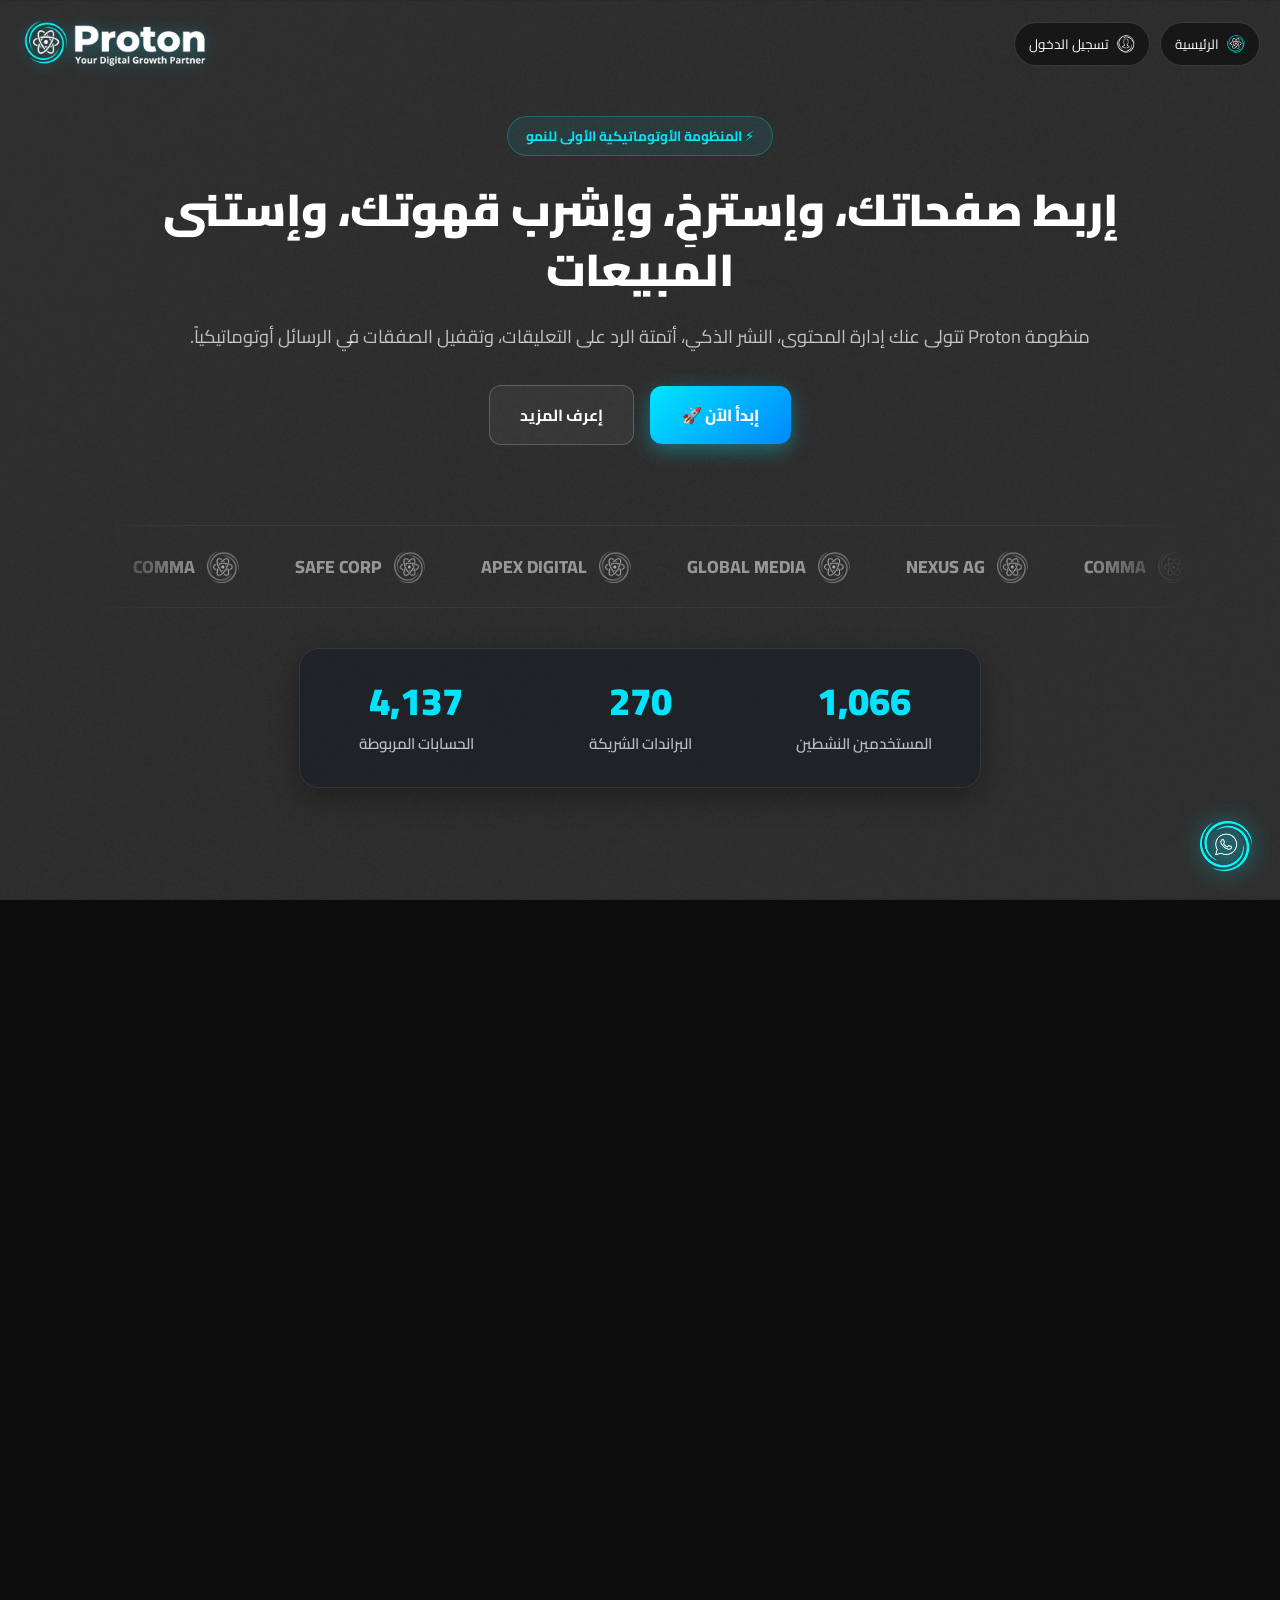
==== commit 000e9012: "Update index.html" ====
--- a/index.html
+++ b/index.html
@@ -797,7 +797,7 @@
             <div class="service-info">
                 <div class="service-text-group">
                     <span class="service-title">
-                        <img src="./Blog-W.webp" class="service-icon" alt="Check" style="width: 18px; height: 18px; margin-left: 8px; vertical-align: middle;">
+                        <img src="./Blog-W.webp" class="service-icon" alt="Check" style="width: 22px; height: 22px; margin-left: 8px; vertical-align: middle;">
                         إدارة المحتوى
                     </span>
                     <p class="service-subtext">يشمل خطة وكتابة المحتوى والنشر</p>
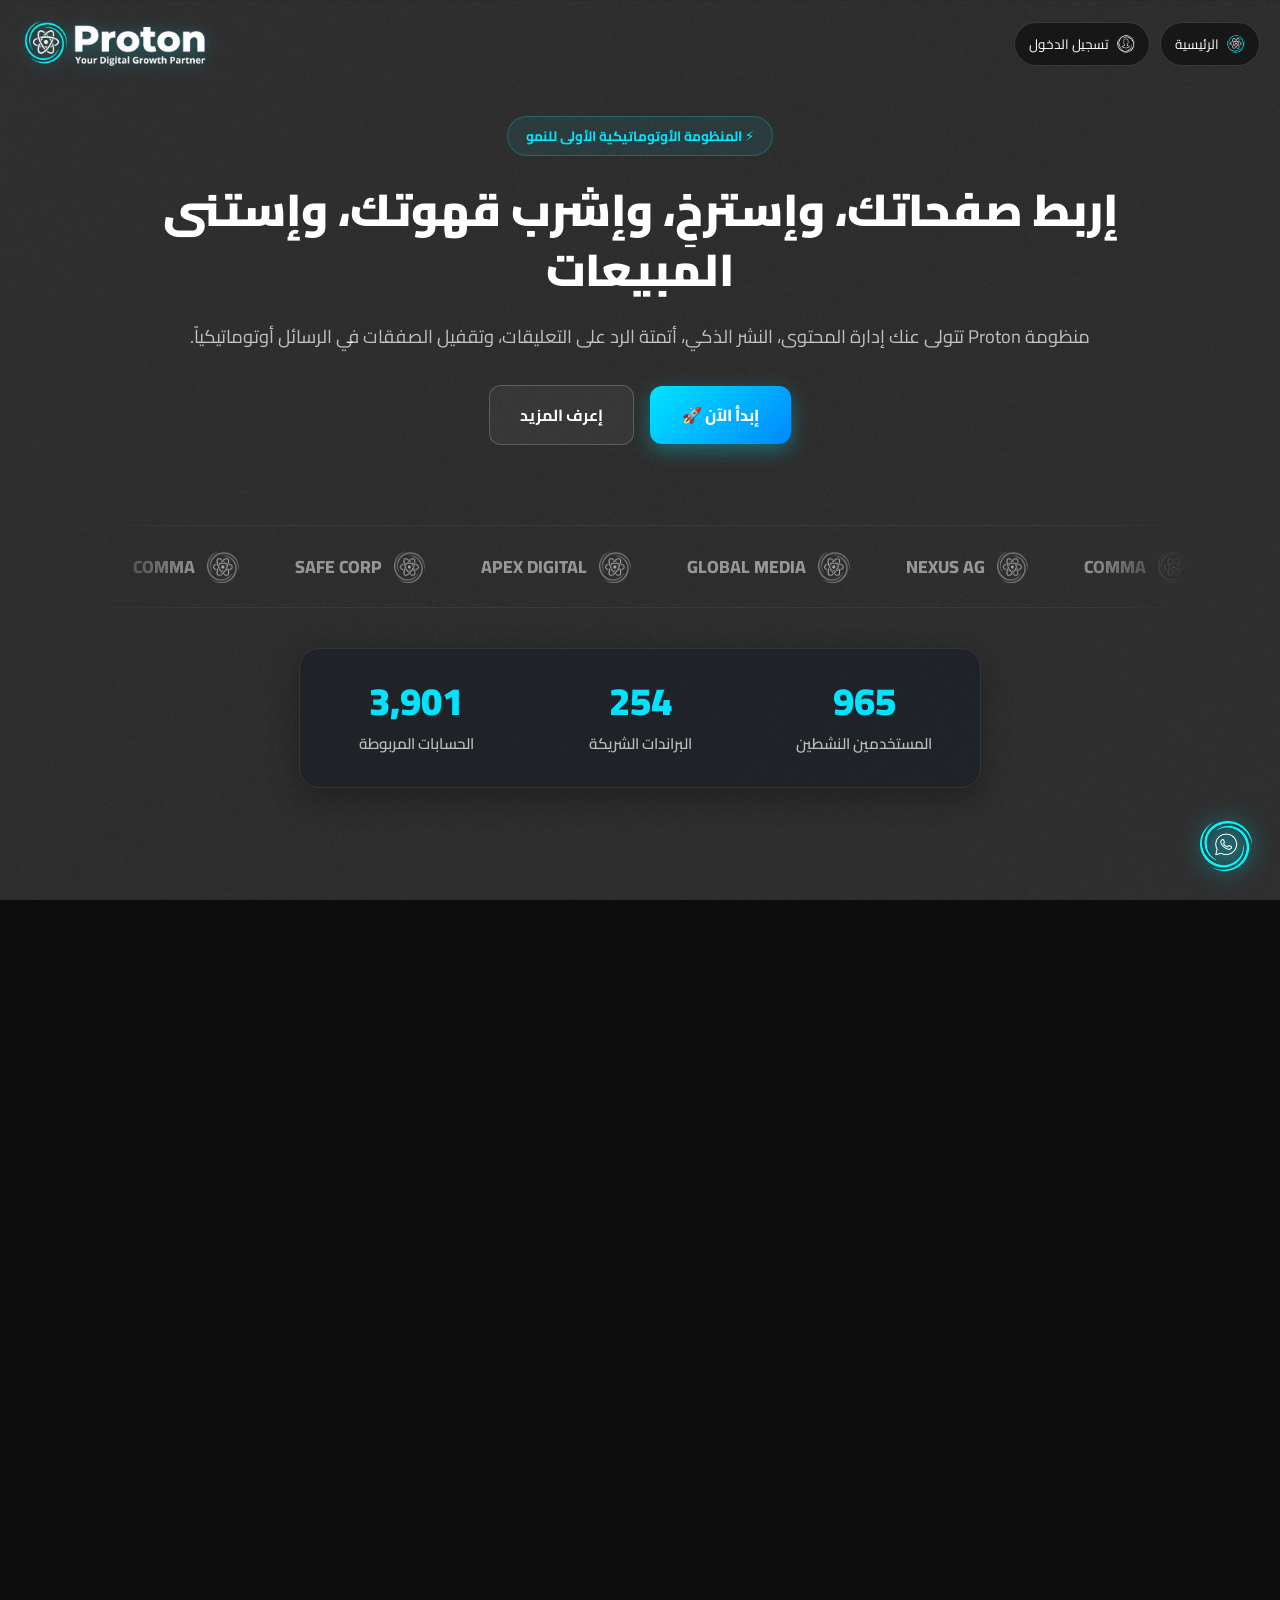
==== commit a44335ca: "Update index.html" ====
--- a/index.html
+++ b/index.html
@@ -779,25 +779,28 @@
 
         <!-- 5. قسم استراتيجية التسعير -->
         <section class="pricing-services-section">
-            <div class="pricing-header">
-                <h2>استراتيجية التسعير والخدمات</h2>
-                <p>حدد الخدمات المطلوبة لكل منصة على حدة بدقة ومرونة كاملة</p>
-            </div>
-
-            <div class="platform-pricing-card">
-                <div class="platform-card-header">
-                    <div class="platform-title-group">
-                        <div class="platform-icon-badge"><i class="fa-brands fa-tiktok" style="color:#00e5ff;"></i></div>
-                        <h3>تحديد خدمات المنصة</h3>
-                    </div>
-                    <span style="color: #7ee787; font-size: 0.85rem; font-weight: 700;">تسعير شهري</span>
+    <div class="pricing-header">
+        <h2>استراتيجية التسعير والخدمات</h2>
+        <p>حدد الخدمات المطلوبة لكل منصة على حدة بدقة ومرونة كاملة</p>
+    </div>
+
+    <div class="platform-pricing-card">
+        <div class="platform-card-header">
+            <div class="platform-title-group">
+                <div class="platform-icon-badge">
+                    <!-- أيقونة التيك توك المحلية -->
+                    <img src="./Auto-W.webp" alt="service" style="width: 40px; height: 40px;">
                 </div>
-
-                <div class="service-item-row">
+                <h3>تحديد خدمات المنصة</h3>
+            </div>
+            <span style="color: #7ee787; font-size: 0.85rem; font-weight: 700;">تسعير شهري</span>
+        </div>
+
+        <div class="service-item-row">
             <div class="service-info">
                 <div class="service-text-group">
                     <span class="service-title">
-                        <img src="./Blog-W.webp" class="service-icon" alt="Check" style="width: 22px; height: 22px; margin-left: 8px; vertical-align: middle;">
+                        <img src="./Blog-W.webp" class="service-icon" alt="Check" style="width: 36px; height: 36px; margin-left: 8px; vertical-align: middle;">
                         إدارة المحتوى
                     </span>
                     <p class="service-subtext">يشمل خطة وكتابة المحتوى والنشر</p>
@@ -806,42 +809,48 @@
             <div class="service-price-tag">EGP 5000</div>
         </div>
 
-                <div class="service-item-row">
-                    <div class="service-info">
-                        <i class="fa-solid fa-square-check" style="color: #00e5ff; margin-top: 3px;"></i>
-                        <div class="service-text-group">
-                            <span class="service-title">إدارة الريلز</span>
-                            <p class="service-subtext">يشمل التصوير والمونتاج والمؤثرات</p>
-                        </div>
-                    </div>
-                    <div class="service-price-tag">EGP 1500 / ريل</div>
+        <div class="service-item-row">
+            <div class="service-info">
+                <div class="service-text-group">
+                    <span class="service-title">
+                        <img src="./Blog-W.webp" class="service-icon" alt="Check" style="width: 18px; height: 18px; margin-left: 8px; vertical-align: middle;">
+                        إدارة الريلز
+                    </span>
+                    <p class="service-subtext">يشمل التصوير والمونتاج والمؤثرات</p>
                 </div>
-
-                <div class="service-item-row">
-                    <div class="service-info">
-                        <i class="fa-solid fa-square-check" style="color: #00e5ff; margin-top: 3px;"></i>
-                        <div class="service-text-group">
-                            <span class="service-title">إدارة التعليقات</span>
-                            <p class="service-subtext">يشمل التفاعل والرد على التعليقات</p>
-                        </div>
-                    </div>
-                    <div class="service-price-tag">EGP 3000</div>
+            </div>
+            <div class="service-price-tag">EGP 1500 / ريل</div>
+        </div>
+
+        <div class="service-item-row">
+            <div class="service-info">
+                <div class="service-text-group">
+                    <span class="service-title">
+                        <img src="./Blog-W.webp" class="service-icon" alt="Check" style="width: 18px; height: 18px; margin-left: 8px; vertical-align: middle;">
+                        إدارة التعليقات
+                    </span>
+                    <p class="service-subtext">يشمل التفاعل والرد على التعليقات</p>
                 </div>
-
-                <div class="service-item-row">
-                    <div class="service-info">
-                        <i class="fa-solid fa-square-check" style="color: #00e5ff; margin-top: 3px;"></i>
-                        <div class="service-text-group">
-                            <span class="service-title">إدارة الرسائل</span>
-                            <p class="service-subtext">يشمل التحليل والرد وتقفيل المبيعات</p>
-                        </div>
-                    </div>
-                    <div class="service-price-tag">EGP 4500</div>
+            </div>
+            <div class="service-price-tag">EGP 3000</div>
+        </div>
+
+        <div class="service-item-row">
+            <div class="service-info">
+                <div class="service-text-group">
+                    <span class="service-title">
+                        <img src="./Blog-W.webp" class="service-icon" alt="Check" style="width: 18px; height: 18px; margin-left: 8px; vertical-align: middle;">
+                        إدارة الرسائل
+                    </span>
+                    <p class="service-subtext">يشمل التحليل والرد وتقفيل المبيعات</p>
                 </div>
-
-                <a href="./connect-social.html" class="btn-start-now" style="width: 100%; justify-content: center; margin-top: 1.5rem; box-sizing: border-box;">ابدأ التجربة الآن 🚀</a>
-            </div>
-        </section>
+            </div>
+            <div class="service-price-tag">EGP 4500</div>
+        </div>
+
+        <a href="./connect-social.html" class="btn-start-now" style="width: 100%; justify-content: center; margin-top: 1.5rem; box-sizing: border-box;">ابدأ التجربة الآن 🚀</a>
+    </div>
+</section>
 
     </div>
 
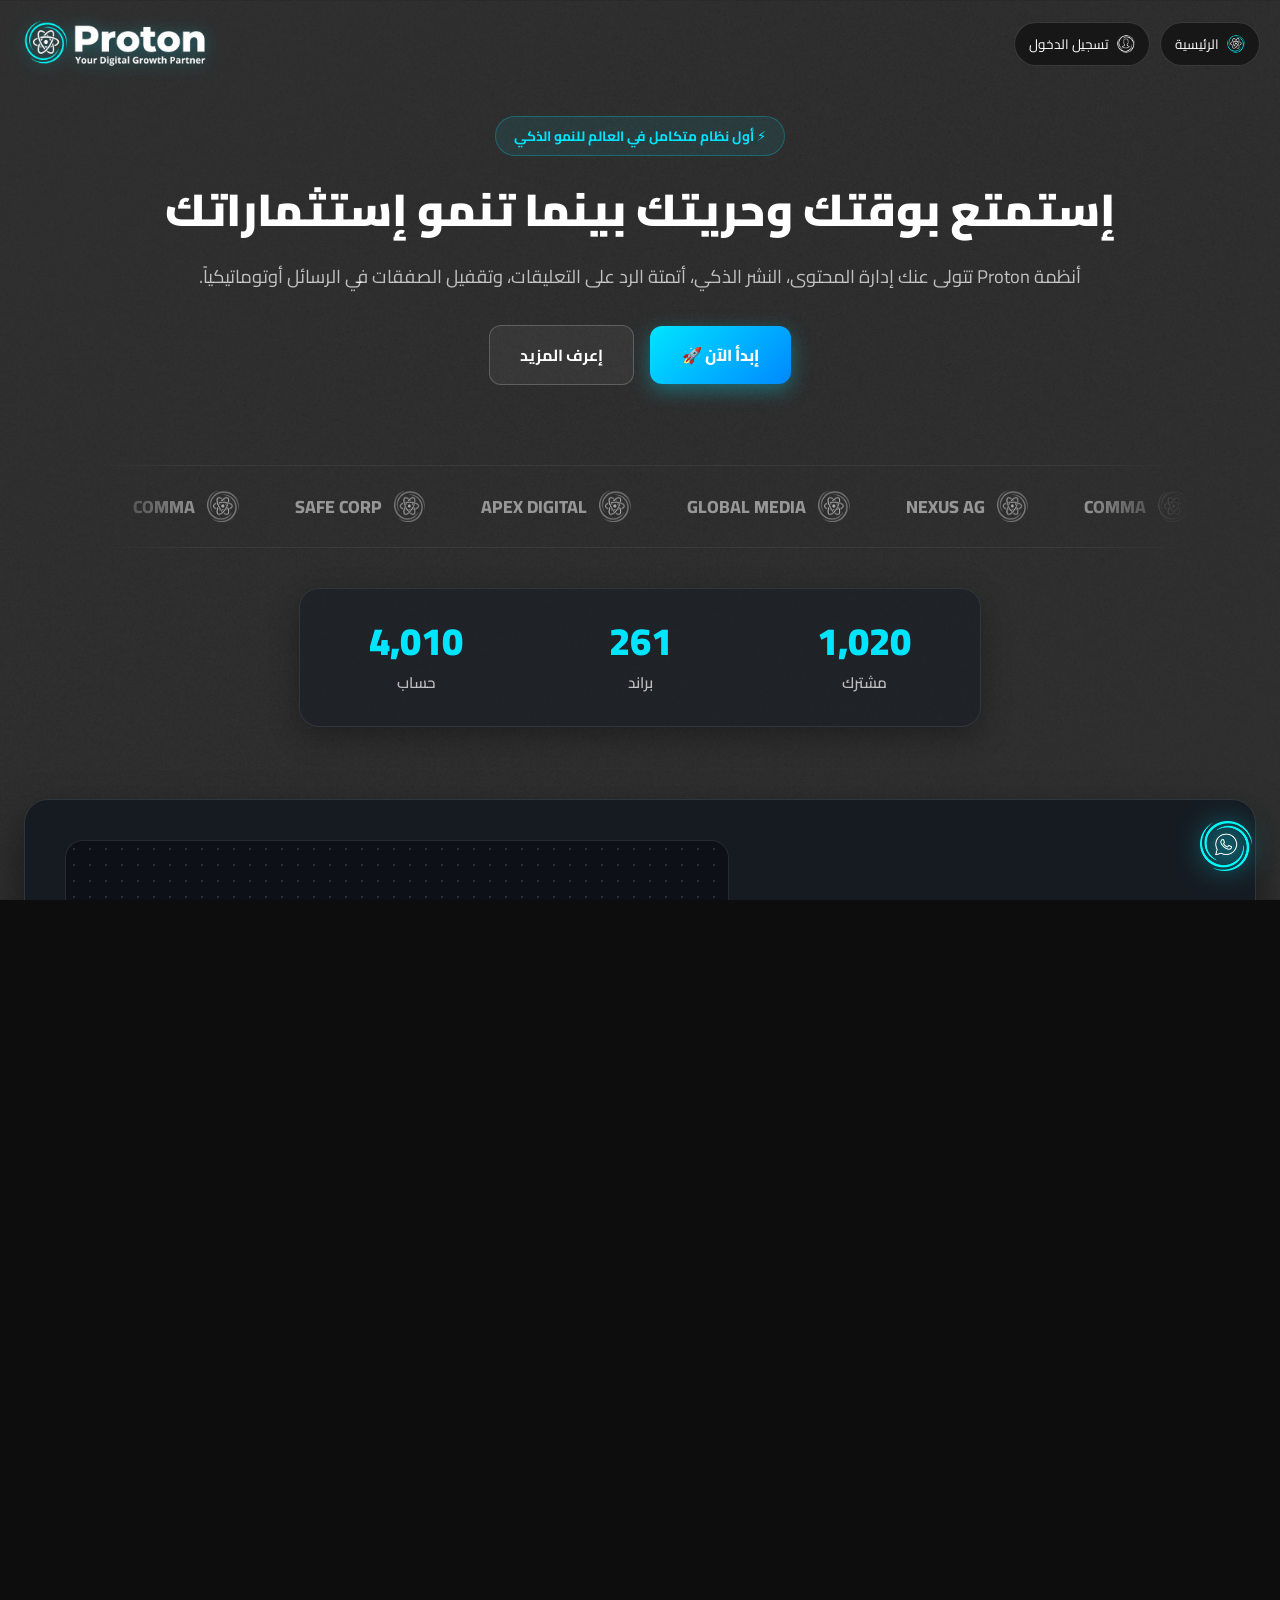
==== commit b887c35c: "Update index.html" ====
--- a/index.html
+++ b/index.html
@@ -326,8 +326,8 @@
         }
 
         .node-icon-img {
-            width: 15px;
-            height: 15px;
+            width: 30px;
+            height: 30px;
             object-fit: contain;
         }
 
@@ -609,10 +609,10 @@
 
         <!-- 1. الهيرو سيكشن الموسع والمحاذى بامتياز -->
         <section class="hero-section">
-            <div class="hero-badge">⚡ المنظومة الأوتوماتيكية الأولى للنمو</div>
-            <h1 class="hero-title">إربط صفحاتك، وإسترخِ، وإشرب قهوتك، وإستنى المبيعات</h1>
+            <div class="hero-badge">⚡ أول نظام متكامل في العالم للنمو الذكي</div>
+            <h1 class="hero-title">إستمتع بوقتك وحريتك بينما تنمو إستثماراتك</h1>
             <p class="hero-subtitle">
-                منظومة Proton تتولى عنك إدارة المحتوى، النشر الذكي، أتمتة الرد على التعليقات، وتقفيل الصفقات في الرسائل أوتوماتيكياً.
+                أنظمة Proton تتولى عنك إدارة المحتوى، النشر الذكي، أتمتة الرد على التعليقات، وتقفيل الصفقات في الرسائل أوتوماتيكياً.
             </p>
             <div class="hero-cta-group">
                 <a href="./connect-social.html" class="btn-start-now">إبدأ الآن 🚀</a>
@@ -637,15 +637,15 @@
         <div class="stats-counter-bar">
             <div class="stat-card">
                 <div class="stat-number" id="counter-users">0</div>
-                <div class="stat-label">المستخدمين النشطين</div>
+                <div class="stat-label">مشترك</div>
             </div>
             <div class="stat-card">
                 <div class="stat-number" id="counter-brands">0</div>
-                <div class="stat-label">البراندات الشريكة</div>
+                <div class="stat-label">براند</div>
             </div>
             <div class="stat-card">
                 <div class="stat-number" id="counter-accounts">0</div>
-                <div class="stat-label">الحسابات المربوطة</div>
+                <div class="stat-label">حساب</div>
             </div>
         </div>
 
@@ -660,25 +660,26 @@
                         <span class="card-tag">AUTO-DM</span>
                         <span class="card-tag">AI-RESPONSE</span>
                     </div>
-                    <h2 class="card-title">كيف تتم أتمتة دورة النشر والرد الفوري مع Proton؟</h2>
+                    <h2 class="card-title">كيف يتم النشر الذكي والرد الفوري مع Proton؟</h2>
                     <p class="card-desc">
-                        بمجرد جدولة المحتوى، تقوم المنظومة بنشره في الأوقات المثالية، والرد اللحظي على كل تعليق وإرسال التفاصيل فوراً إلى الرسائل الخاصة بالعميل.
+                        بمجرد كتابة المحتوى، تقوم الأنظمة بنشره في الأوقات المثالية، والرد اللحظي على كل تعليق والتفاعل المثالي لزيادة النمو والإستقرار.
                     </p>
-                    <a href="./publishing-automation.html" class="btn-link-action" style="color: #00e5ff; text-decoration: none; font-weight: 700;">شاهد التفاصيل <i class="fa-solid fa-arrow-left"></i></a>
+                   
+                    <!--<a href="./publishing-automation.html" class="btn-link-action" style="color: #00e5ff; text-decoration: none; font-weight: 700;">شاهد التفاصيل <i class="fa-solid fa-arrow-left"></i></a>-->
                 </div>
                 <div class="card-visual-side">
                     <div class="workflow-canvas">
                         <div class="node-box">
-                            <img src="./home.png" class="node-icon-img" alt="Logo" onerror="this.src='./favicon.png'">
-                            منشور جديد
+                            <img src="./Content-W.webp" class="node-icon-img" alt="Logo" onerror="this.src='./favicon.png'">
+                            محتوى جديد
                         </div>
 
                         <div class="mobile-connector"></div>
                         <div class="node-connector-line"></div>
 
                         <div class="node-box">
-                            <img src="./home.png" class="node-icon-img" alt="Logo" onerror="this.src='./favicon.png'">
-                            تحليل التعليق
+                            <img src="./Search-W.webp" class="node-icon-img" alt="Logo" onerror="this.src='./favicon.png'">
+                            مراجعة ذكية
                         </div>
 
                         <svg class="mobile-branch-svg" viewBox="0 0 200 32" fill="none">
@@ -698,12 +699,12 @@
 
                         <div class="multi-branch-group">
                             <div class="node-box">
-                                <img src="./home.png" class="node-icon-img" alt="Logo" onerror="this.src='./favicon.png'">
-                                إرسال DM
+                                <img src="./FB-W.webp" class="node-icon-img" alt="Logo" onerror="this.src='./favicon.png'">
+                                فيسبوك
                             </div>
                             <div class="node-box">
-                                <img src="./home.png" class="node-icon-img" alt="Logo" onerror="this.src='./favicon.png'">
-                                إرسال رابط
+                                <img src="./Insta-W.webp" class="node-icon-img" alt="Logo" onerror="this.src='./favicon.png'">
+                                انستجرام
                             </div>
                         </div>
                     </div>
@@ -717,16 +718,16 @@
                         <span class="card-tag active">SALES PIPELINE</span>
                         <span class="card-tag">CONVERSION</span>
                     </div>
-                    <h2 class="card-title">أتمتة المحادثات وتقفيل الصفقات بدون تدخل بشري</h2>
+                    <h2 class="card-title">أتمتة المحادثات وتقفيل الصفقات بذكاء بدون تدخل منك</h2>
                     <p class="card-desc">
                         نظام ذكي يحلل استفسارات العميل داخل الرسائل، ويقدم له الحلول المناسبة فوراً للوصول لمرحلة إتمام الشراء بكفاءة وسرعة.
                     </p>
-                    <a href="./deals-automation.html" class="btn-link-action" style="color: #00e5ff; text-decoration: none; font-weight: 700;">استكشف نظام الصفقات <i class="fa-solid fa-arrow-left"></i></a>
+                    <!--<a href="./deals-automation.html" class="btn-link-action" style="color: #00e5ff; text-decoration: none; font-weight: 700;">استكشف نظام الصفقات <i class="fa-solid fa-arrow-left"></i></a>-->
                 </div>
                 <div class="card-visual-side">
                     <div class="workflow-canvas">
                         <div class="node-box">
-                            <img src="./home.png" class="node-icon-img" alt="Logo" onerror="this.src='./favicon.png'">
+                            <img src="./Mas-W.webp" class="node-icon-img" alt="Logo" onerror="this.src='./favicon.png'">
                             رسالة العميل
                         </div>
 
@@ -734,7 +735,7 @@
                         <div class="node-connector-line"></div>
 
                         <div class="node-box">
-                            <img src="./home.png" class="node-icon-img" alt="Logo" onerror="this.src='./favicon.png'">
+                            <img src="./Auto-W.webp" class="node-icon-img" alt="Logo" onerror="this.src='./favicon.png'">
                             تحديد الاحتياج
                         </div>
 
@@ -742,8 +743,8 @@
                         <div class="node-connector-line"></div>
 
                         <div class="node-box">
-                            <img src="./home.png" class="node-icon-img" alt="Logo" onerror="this.src='./favicon.png'">
-                            رد آلي فوري
+                            <img src="./Email-W.webp" class="node-icon-img" alt="Logo" onerror="this.src='./favicon.png'">
+                            رد ذكي فوري
                         </div>
 
                         <svg class="mobile-branch-svg" viewBox="0 0 200 32" fill="none">
@@ -763,12 +764,12 @@
 
                         <div class="multi-branch-group">
                             <div class="node-box">
-                                <img src="./home.png" class="node-icon-img" alt="Logo" onerror="this.src='./favicon.png'">
+                                <img src="./Bill-W.webp" class="node-icon-img" alt="Logo" onerror="this.src='./favicon.png'">
                                 إرسال الفاتورة
                             </div>
                             <div class="node-box" style="border-color: #00e5ff;">
-                                <img src="./home.png" class="node-icon-img" alt="Logo" onerror="this.src='./favicon.png'">
-                                صفقة ناجحة 🎉
+                                <img src="./Grow-W.webp" class="node-icon-img" alt="Logo" onerror="this.src='./favicon.png'">
+                                تقفيل الصفقة 🎉
                             </div>
                         </div>
                     </div>
@@ -789,11 +790,11 @@
             <div class="platform-title-group">
                 <div class="platform-icon-badge">
                     <!-- أيقونة التيك توك المحلية -->
-                    <img src="./Auto-W.webp" alt="service" style="width: 40px; height: 40px;">
+                    <img src="./Auto-W.webp" alt="service" style="width: 48px; height: 48px;">
                 </div>
-                <h3>تحديد خدمات المنصة</h3>
-            </div>
-            <span style="color: #7ee787; font-size: 0.85rem; font-weight: 700;">تسعير شهري</span>
+                <h3>الخدمات</h3>
+            </div>
+            <span style="color: #7ee787; font-size: 0.85rem; font-weight: 700;">شهرياً</span>
         </div>
 
         <div class="service-item-row">
@@ -813,7 +814,7 @@
             <div class="service-info">
                 <div class="service-text-group">
                     <span class="service-title">
-                        <img src="./Blog-W.webp" class="service-icon" alt="Check" style="width: 18px; height: 18px; margin-left: 8px; vertical-align: middle;">
+                        <img src="./YT-W.webp" class="service-icon" alt="Check" style="width: 36px; height: 36px; margin-left: 8px; vertical-align: middle;">
                         إدارة الريلز
                     </span>
                     <p class="service-subtext">يشمل التصوير والمونتاج والمؤثرات</p>
@@ -826,7 +827,7 @@
             <div class="service-info">
                 <div class="service-text-group">
                     <span class="service-title">
-                        <img src="./Blog-W.webp" class="service-icon" alt="Check" style="width: 18px; height: 18px; margin-left: 8px; vertical-align: middle;">
+                        <img src="./Comm-W.webp" class="service-icon" alt="Check" style="width: 36px; height: 36px; margin-left: 8px; vertical-align: middle;">
                         إدارة التعليقات
                     </span>
                     <p class="service-subtext">يشمل التفاعل والرد على التعليقات</p>
@@ -839,7 +840,7 @@
             <div class="service-info">
                 <div class="service-text-group">
                     <span class="service-title">
-                        <img src="./Blog-W.webp" class="service-icon" alt="Check" style="width: 18px; height: 18px; margin-left: 8px; vertical-align: middle;">
+                        <img src="./Mas-W.webp" class="service-icon" alt="Check" style="width: 36px; height: 36px; margin-left: 8px; vertical-align: middle;">
                         إدارة الرسائل
                     </span>
                     <p class="service-subtext">يشمل التحليل والرد وتقفيل المبيعات</p>
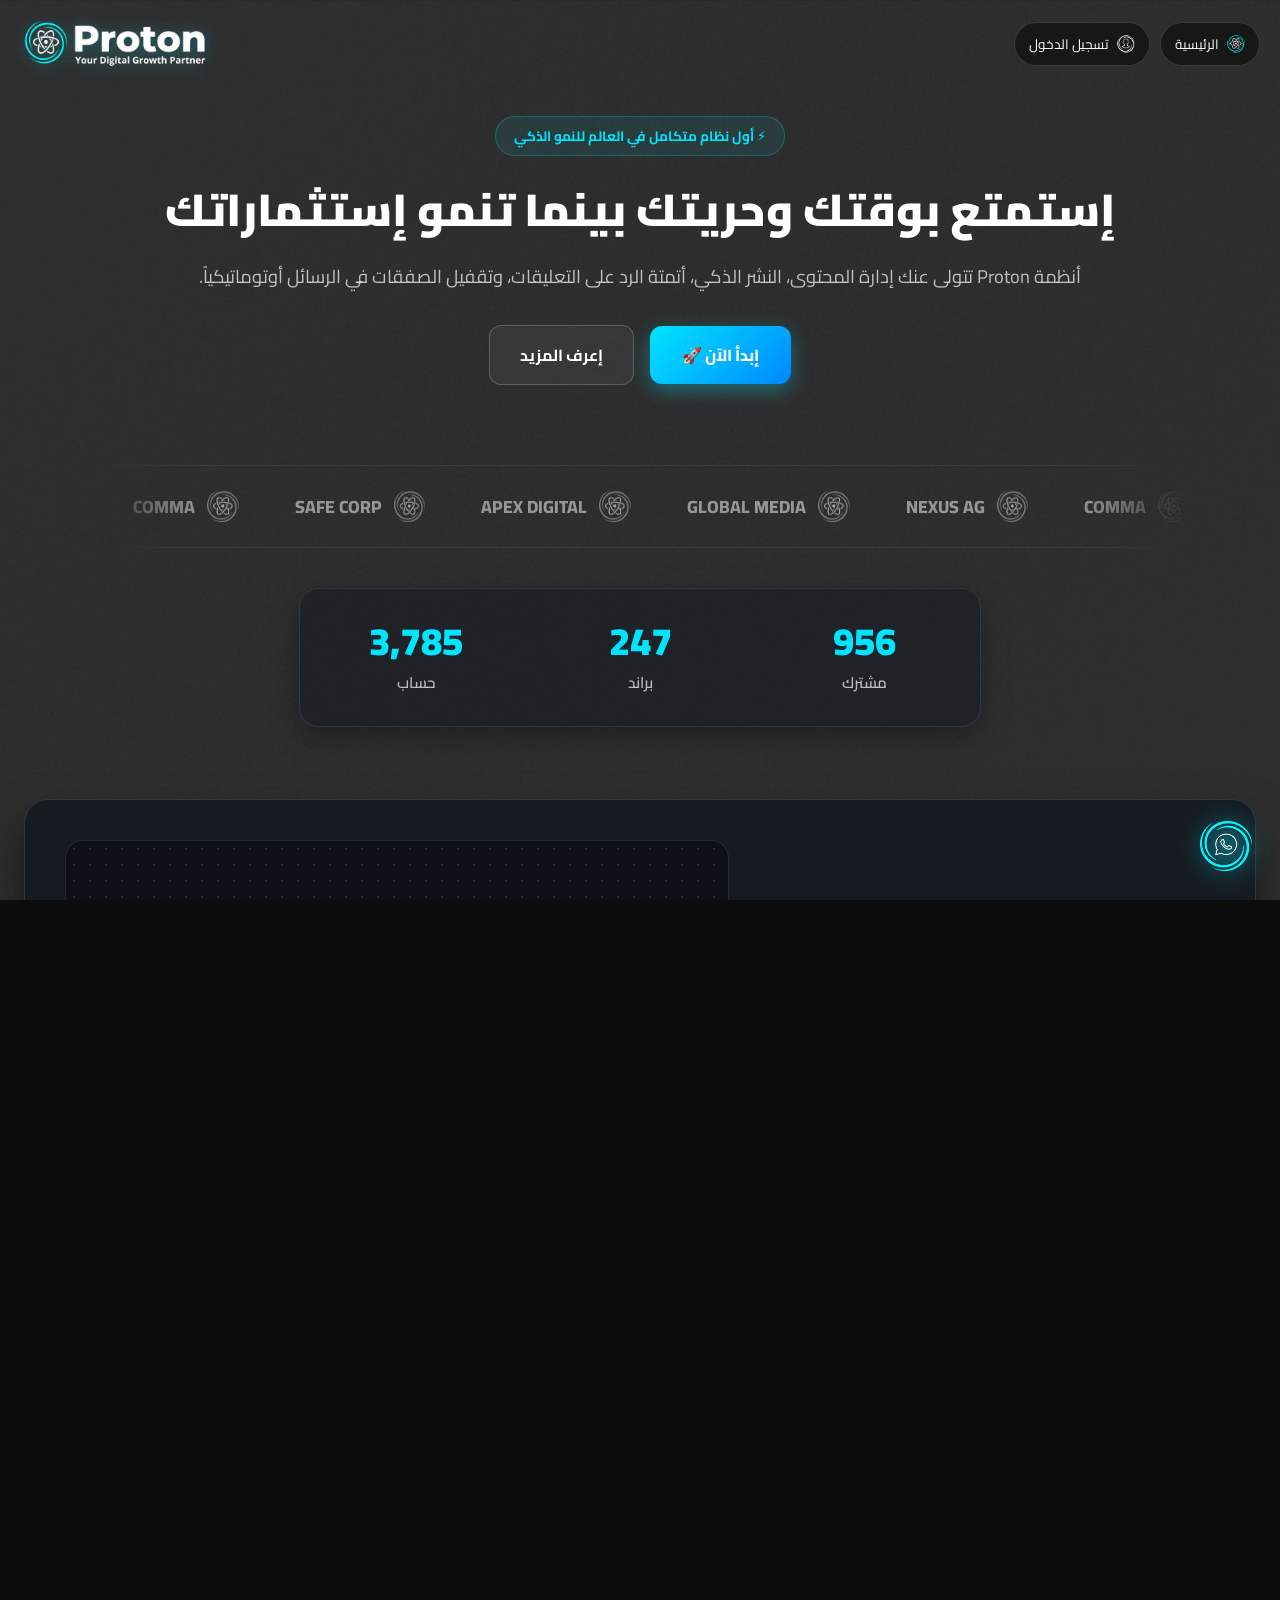
==== commit 27a0028c: "Update index.html" ====
--- a/index.html
+++ b/index.html
@@ -817,10 +817,10 @@
                         <img src="./YT-W.webp" class="service-icon" alt="Check" style="width: 36px; height: 36px; margin-left: 8px; vertical-align: middle;">
                         إدارة الريلز
                     </span>
-                    <p class="service-subtext">يشمل التصوير والمونتاج والمؤثرات</p>
+                    <p class="service-subtext">يشمل التصوير والمونتاج للمقطع الواحد</p>
                 </div>
             </div>
-            <div class="service-price-tag">EGP 1500 / ريل</div>
+            <div class="service-price-tag">EGP 1500</div>
         </div>
 
         <div class="service-item-row">
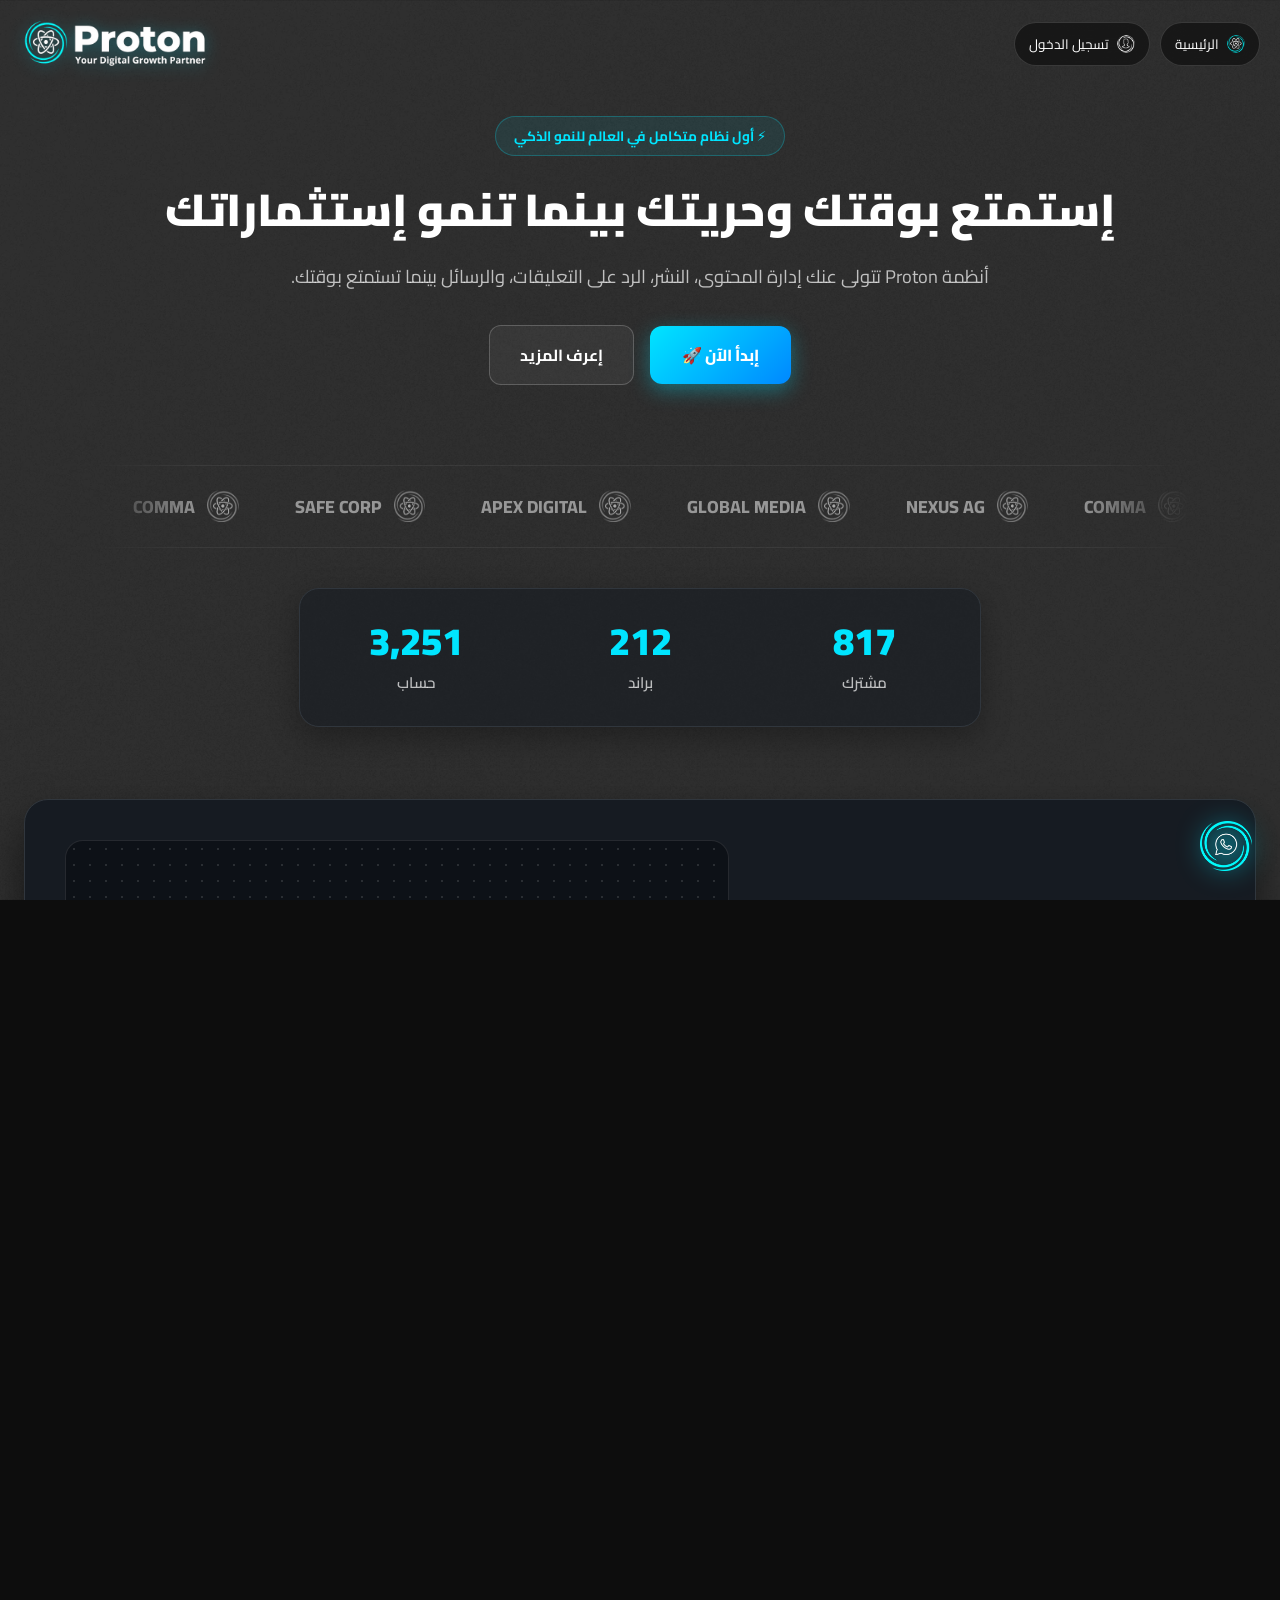
==== commit 03982693: "Update index.html" ====
--- a/index.html
+++ b/index.html
@@ -15,7 +15,7 @@
     <link rel="stylesheet" href="https://cdnjs.cloudflare.com/ajax/libs/font-awesome/6.5.1/css/all.min.css">
     <link rel="stylesheet" href="./style.css">
     
-    <meta name="description" content="منظومة بروتون المتكاملة للهندسة الرقمية والنمو المتسارع. أتمتة النشر، الخطط التسويقية الاستراتيجية، وإدارة الصفقات للبراندات النخبوية.">
+    <meta name="description" content="أنظمة بروتون المتكاملة لإدارة حسابات التواصل الإجتماعي والنمو المتسارع. النشر الذكي، الخطط التسويقية الاستراتيجية، وإدارة الصفقات للبراندات المتميزة.">
     <meta name="robots" content="index, follow">
     
     <style>
@@ -612,7 +612,7 @@
             <div class="hero-badge">⚡ أول نظام متكامل في العالم للنمو الذكي</div>
             <h1 class="hero-title">إستمتع بوقتك وحريتك بينما تنمو إستثماراتك</h1>
             <p class="hero-subtitle">
-                أنظمة Proton تتولى عنك إدارة المحتوى، النشر الذكي، أتمتة الرد على التعليقات، وتقفيل الصفقات في الرسائل أوتوماتيكياً.
+                أنظمة Proton تتولى عنك إدارة المحتوى، النشر، الرد على التعليقات، والرسائل بينما تستمتع بوقتك.
             </p>
             <div class="hero-cta-group">
                 <a href="./connect-social.html" class="btn-start-now">إبدأ الآن 🚀</a>
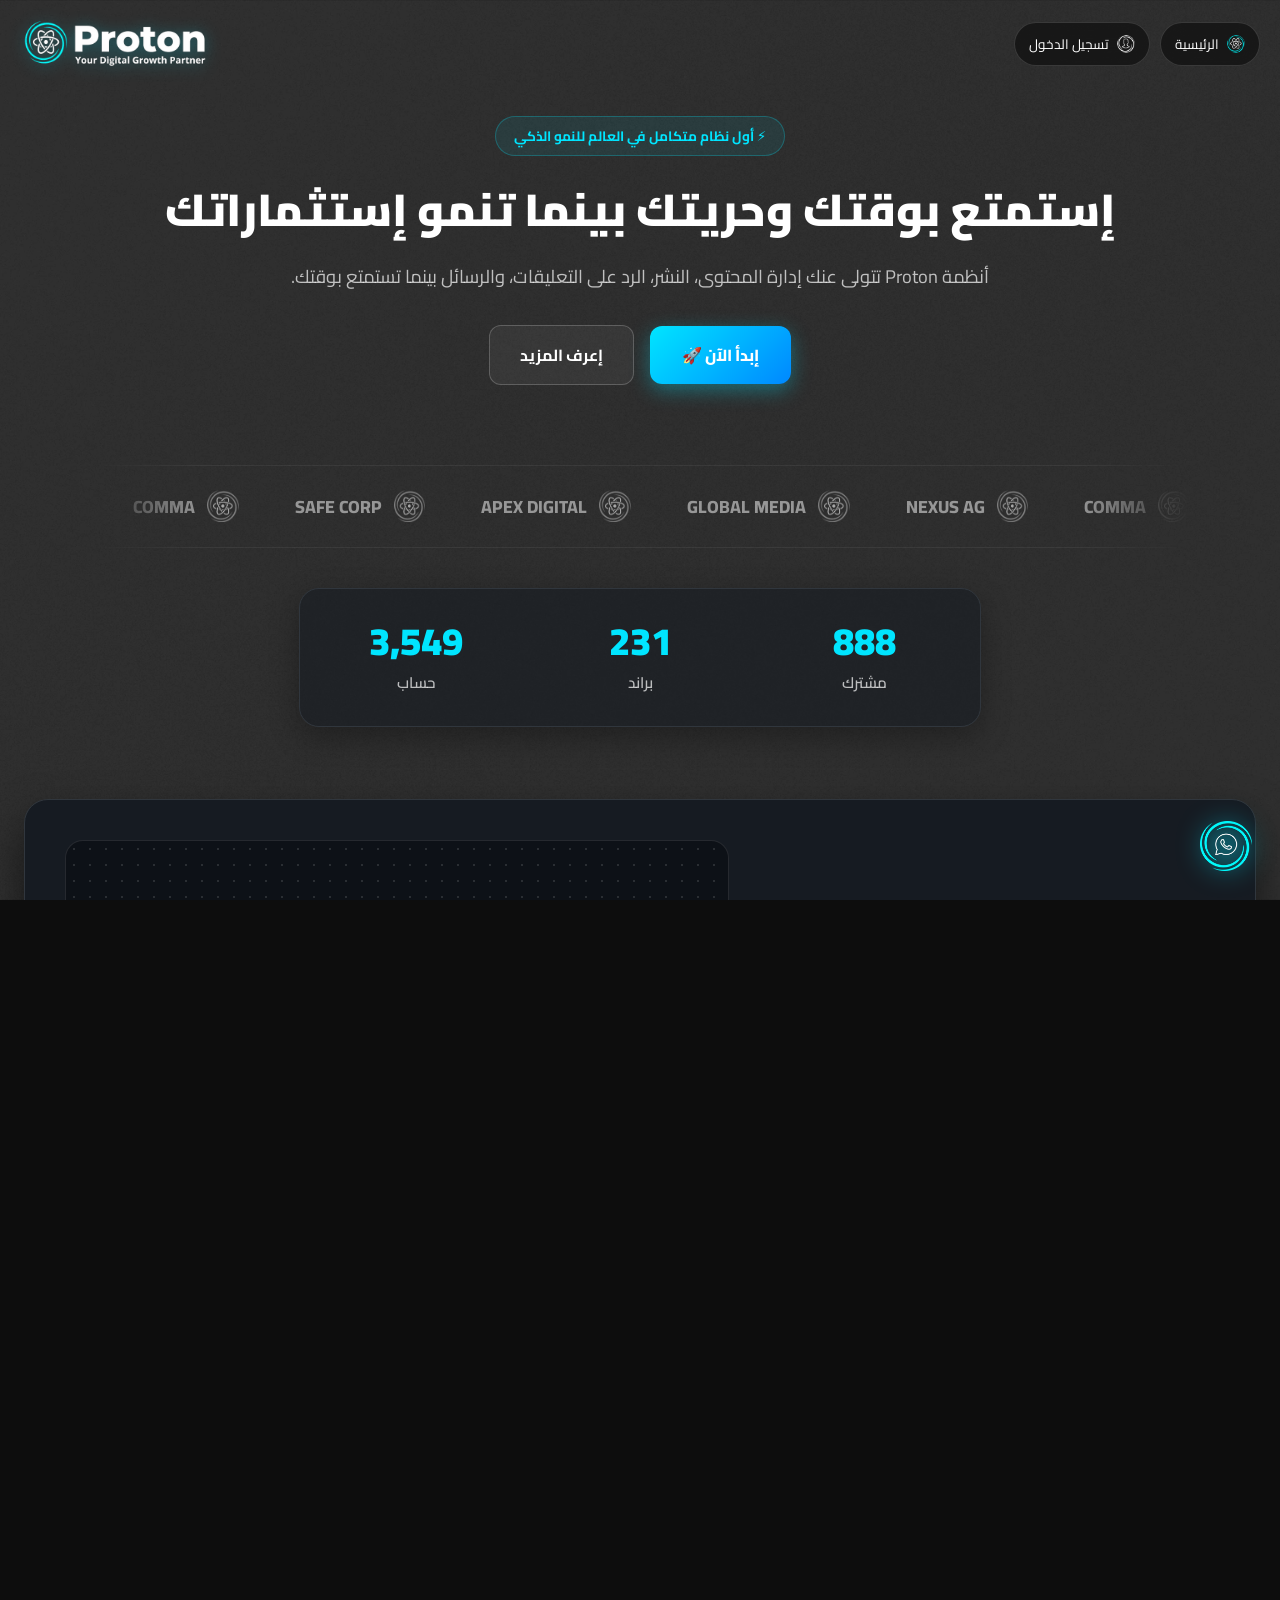
==== commit baaa4d6a: "Update index.html" ====
--- a/index.html
+++ b/index.html
@@ -3,7 +3,7 @@
 <head>
     <meta charset="UTF-8">
     <meta name="viewport" content="width=device-width, initial-scale=1.0">
-    <title>Proton - أتمتة أعمالك بأسلوب حديث</title>
+    <title>Proton - شريكك للنمو الرقمي</title>
     
     <!-- Favicon -->
     <link rel="icon" type="image/png" href="./favicon.webp">
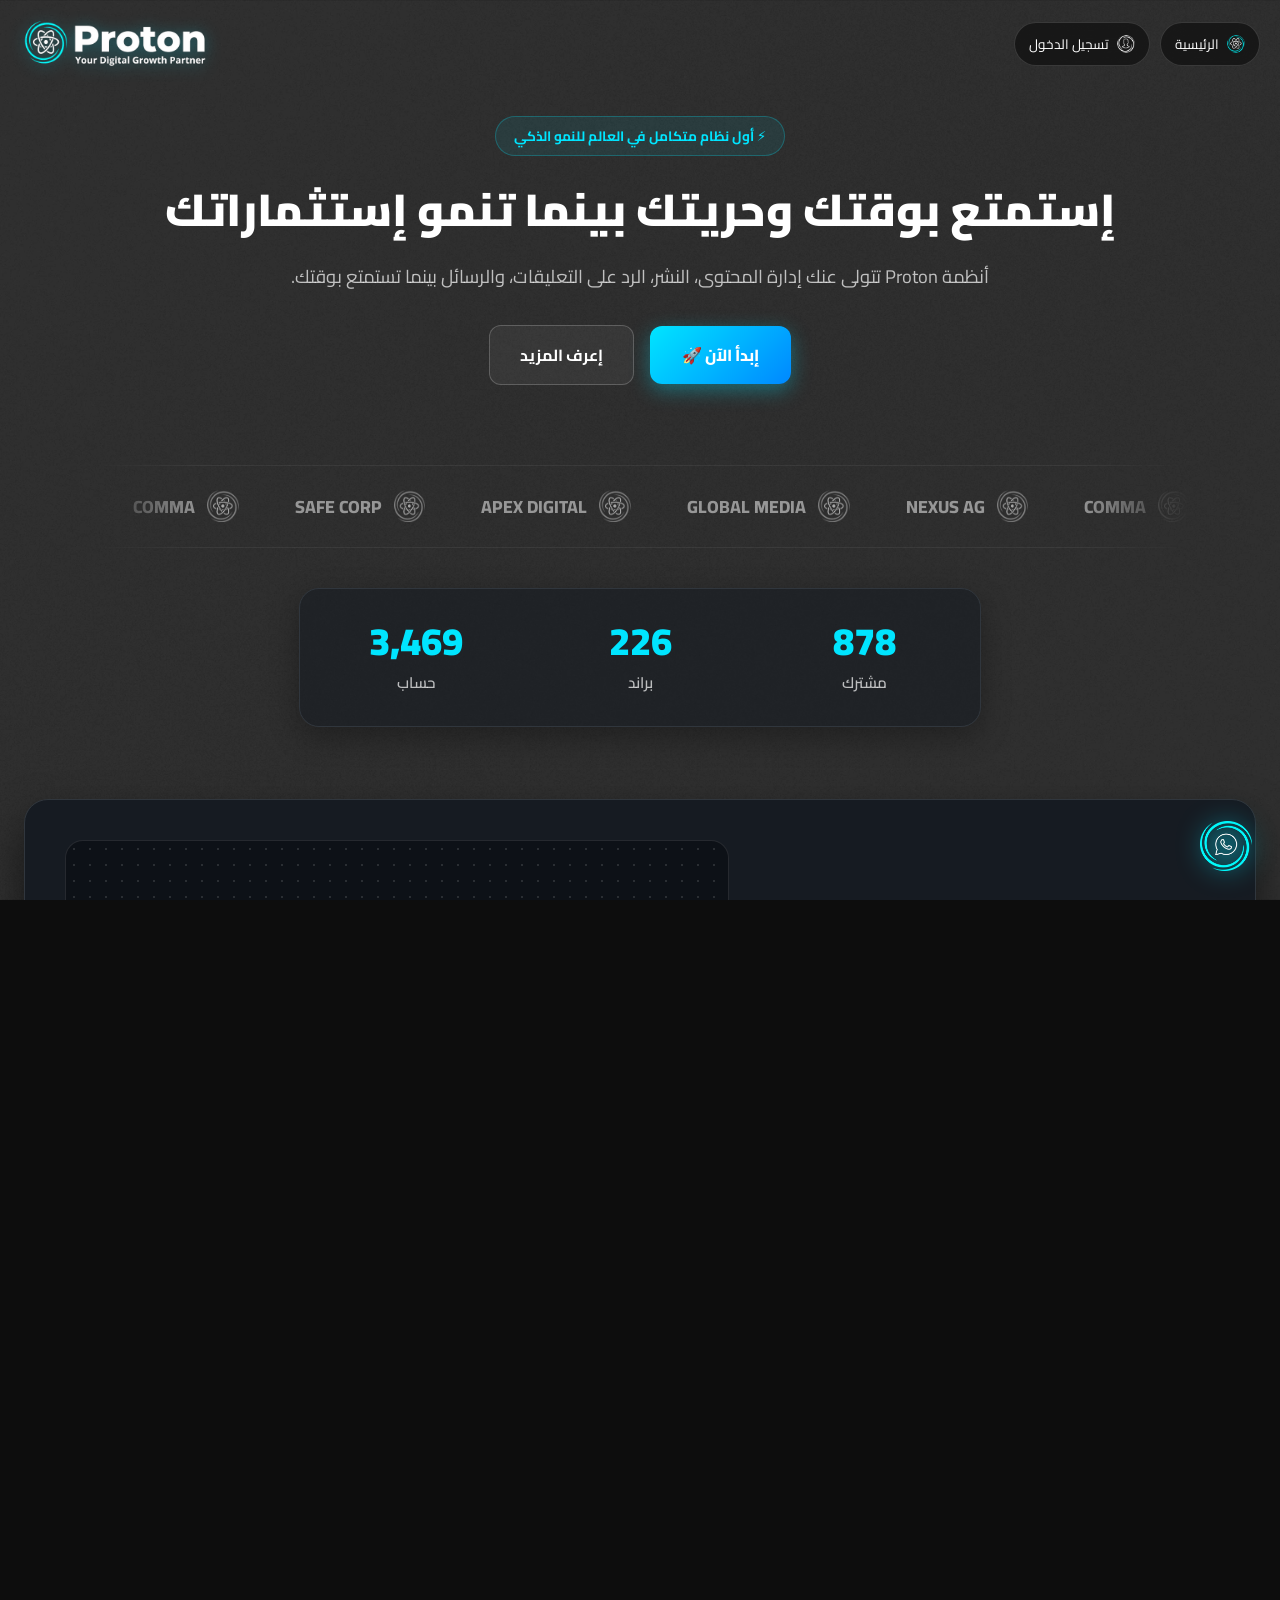
==== commit e6c468a1: "Update index.html" ====
--- a/index.html
+++ b/index.html
@@ -15,7 +15,7 @@
     <link rel="stylesheet" href="https://cdnjs.cloudflare.com/ajax/libs/font-awesome/6.5.1/css/all.min.css">
     <link rel="stylesheet" href="./style.css">
     
-    <meta name="description" content="أنظمة بروتون المتكاملة لإدارة حسابات التواصل الإجتماعي والنمو المتسارع. النشر الذكي، الخطط التسويقية الاستراتيجية، وإدارة الصفقات للبراندات المتميزة.">
+    <meta name="description" content="أنظمة بروتون المتكاملة لإدارة وأتمتة حسابات التواصل الإجتماعي والنمو المتسارع. النشر التلقائي الذكي، الخطط التسويقية الاستراتيجية، وإدارة الصفقات للبراندات المتميزة.">
     <meta name="robots" content="index, follow">
     
     <style>
